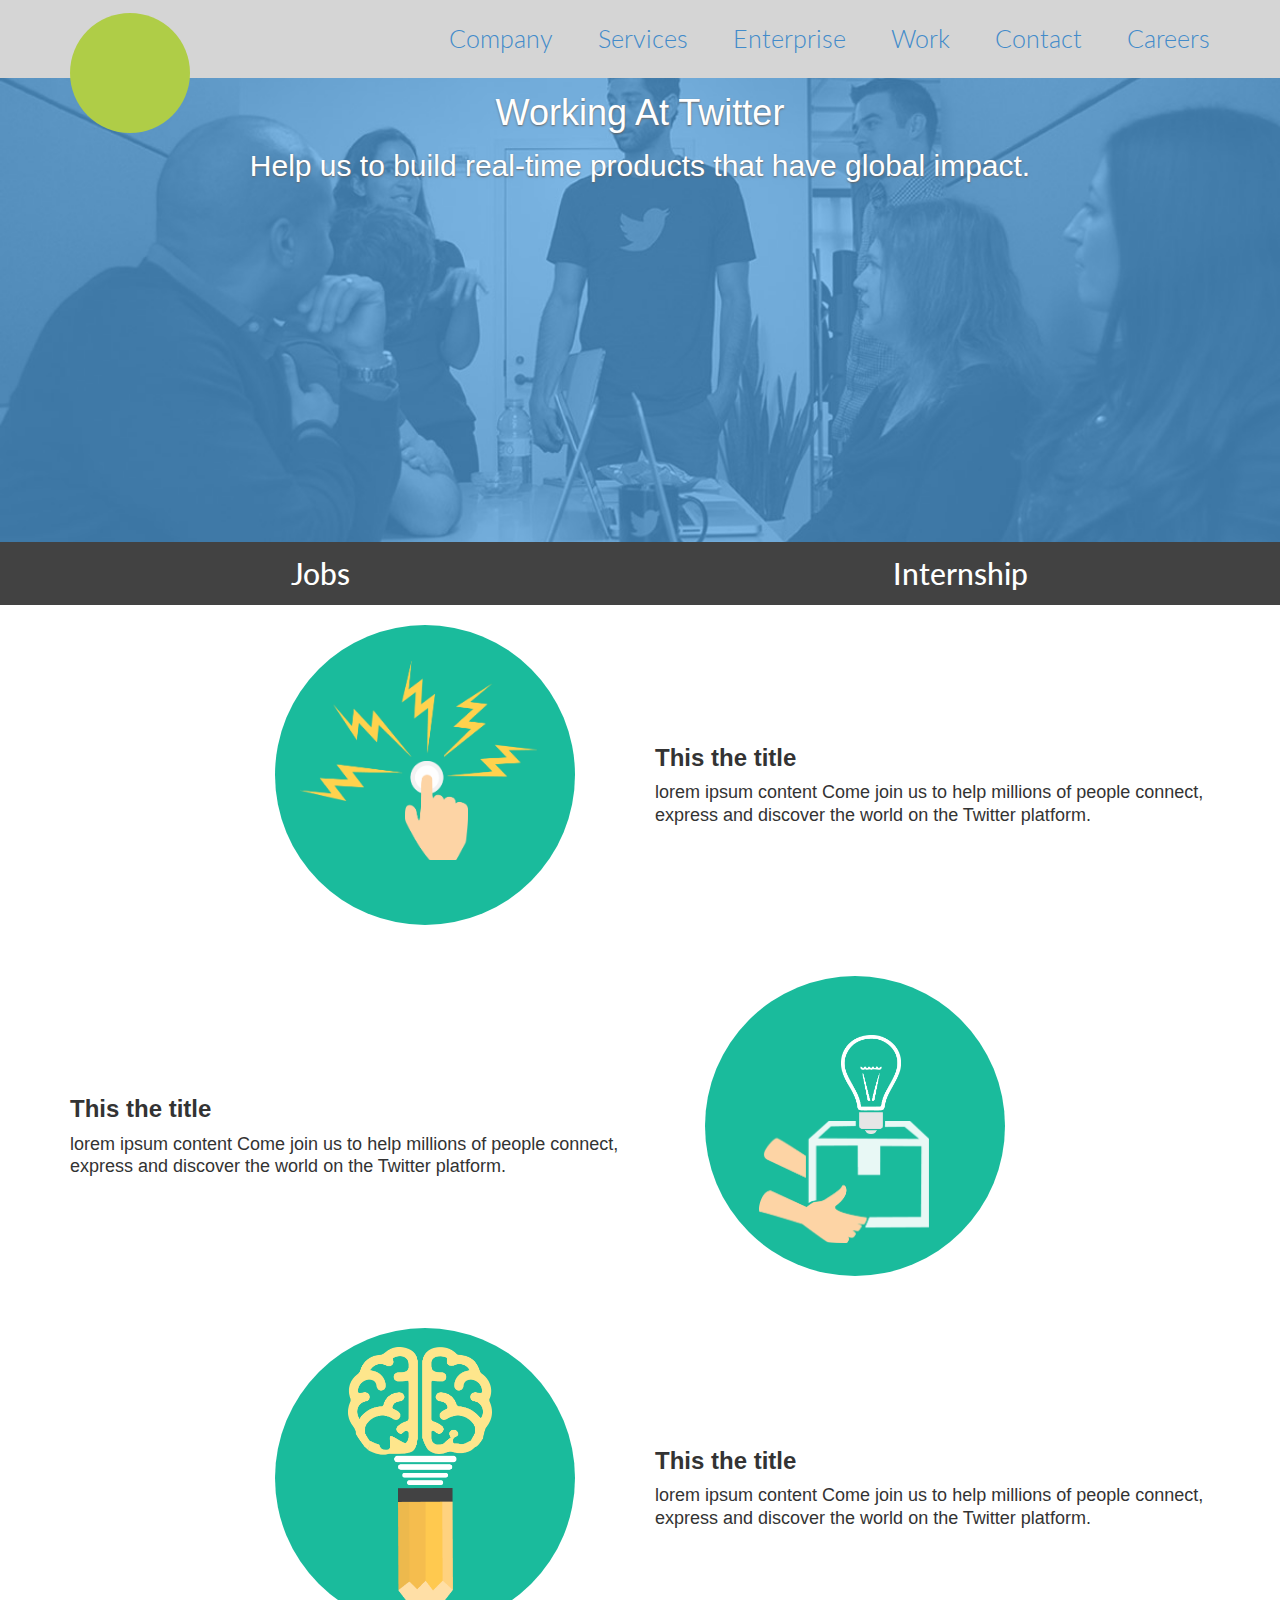
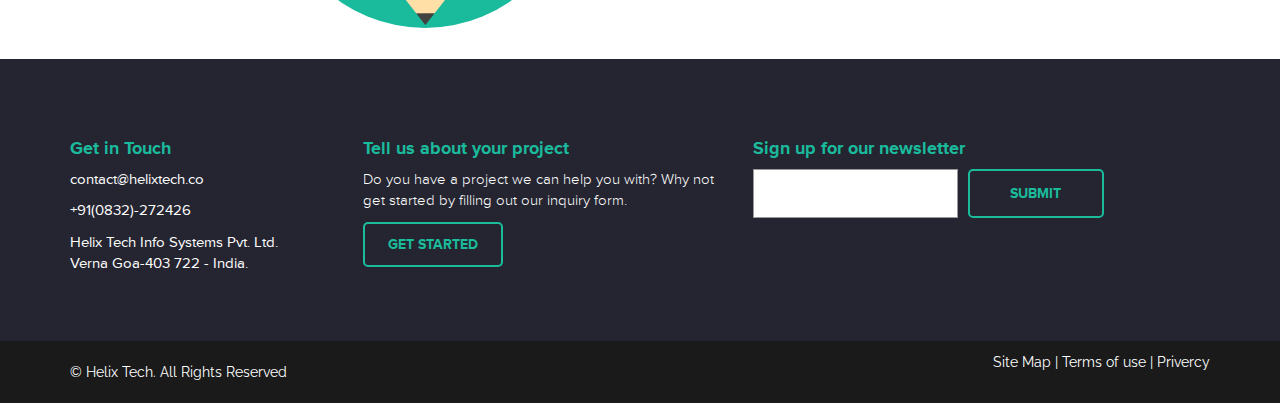
==== careers.html @ 5cbb7191 "first commit" ====
<!DOCTYPE html>
<html lang="en">
  <head>
    <meta charset="utf-8">
    <meta http-equiv="X-UA-Compatible" content="IE=edge">
    <meta name="viewport" content="width=device-width, initial-scale=1">
    <title>Careers | Home</title>
    <meta http-equiv="content-type" content="text/html;charset=utf-8" />
    <META HTTP-EQUIV="Content-language" CONTENT="tr">
    <!-- Bootstrap -->
    <link href="assets/bootstrap/css/bootstrap.min.css" rel="stylesheet">
    <link rel="stylesheet" type="text/css" href="assets/css/main.css">

    <link rel="stylesheet" type="text/css" href="assets/packages/font-awesome/assets/css/font-awesome-ie7.min.css">
    <link rel="stylesheet" type="text/css" href="assets/packages/font-awesome/assets/css/admin/editor_styles.css">
    <link rel="stylesheet" type="text/css" href="assets/packages/mm-navbar/jquery.mmenu.all.css"/>
    <script type="text/javascript" src="assets/packages/font-awesome/assets/js/font-awesome.js"></script>
    <link rel="stylesheet" type="text/css" href="http://fonts.googleapis.com/css?family=Lato:300,400,700,400italic">

    <!-- fonts -->
    <link rel="stylesheet" type="text/css" href="assets/fonts/proxima-nova/proxima-nova.css">
    <script type="text/javascript" src="assets/fonts/proxima-nova/proxima-nova.js"></script>
    <link href="http://fonts.googleapis.com/css?family=Raleway:100,200,300,400,500,600,700,800,900" rel="stylesheet" type="text/css">

    <!-- <link rel="stylesheet" type="text/css" href="assets/fonts/Raleway-regular/stylesheet.css"> -->

    <!-- HTML5 Shim and Respond.js IE8 support of HTML5 elements and media queries -->
    <!-- WARNING: Respond.js doesn't work if you view the page via file:// -->
    <!--[if lt IE 9]>
      <script src="https://oss.maxcdn.com/libs/html5shiv/3.7.0/html5shiv.js"></script>
      <script src="https://oss.maxcdn.com/libs/respond.js/1.4.2/respond.min.js"></script>
    <![endif]-->

  </head>
  <body id="body">

    <nav id="menu" class="mm-menu">
       <div style="padding-top: 20px;">
          <ul class="List">
            <li class="Selected"><a href="#intro-banner">Biz Kimiz</a></li>
            <li><a href="#services">Ne Sunuyoruz</a></li>
            <li><a href="#contact">Başlayın</a></li>
          </ul>
       </div>
    </nav>

    <div class="page">
      <header class="fixed">
        <div class="container">
          <div class="logo">
            <div class="logo-icon"></div>
            <!-- <img src="assets/img/codfabrik.svg"> -->
          </div>
          <style type="text/css">
            a[href='#menu']{
              overflow: hidden;
              height: 31px;
              width: 31px;
              margin: 12px 0;
              float: left;
            }
          </style>
          <!-- <a href="#menu"><span class="icon-reorder" style="font-size:30px;color:white;"></span></a> -->

          <nav class="nav">
            <div>
              <ul class="list">
                <li class="selected">
                  <a href="#intro-banner">
                    <h3>Company</h3>
                  </a>
                </li>
                <li>
                  <a href="#services">
                    <h3>Services</h3>
                  </a>
                </li>
                <li>
                  <a href="#contact">
                    <h3>Enterprise</h3>
                  </a>
                </li>
                <li>
                  <a href="#contact">
                    <h3>Work</h3>
                  </a>
                </li>
                <li>
                  <a href="#contact">
                    <h3>Contact</h3>
                  </a>
                </li>
                <li>
                  <a href="#contact">
                    <h3>Careers</h3>
                  </a>
                </li>
              </ul>
            </div>
          </nav>
        </div>
      </header>
      <style type="text/css">


      </style>
      <section id="hero">
        <div class="container">
          <h1 class="page-title">Working At Twitter</h1>
          <h2 class="subtitle">Help us to build real-time products that have global impact.</h2>

        </div>
        <div class="careers-jobs-nav">
          <div class="row">
            <div class="col-md-6">
              <a href="#"><h2>Jobs</h2></a>
            </div>
            <div class="col-md-6">
              <a href="#"><h2>Internship</h2></a>
            </div>
          </div>
        </div>
      </section>

      <section id="core">
        <div class="container">
          <div class="row">
            <div class="col-md-6 ">
              <div class="element-box pull-right">
                <div class="lightening-anime">
                  <div class="light-rod-1 light-rod"></div>
                  <div class="light-rod-2 light-rod"></div>
                  <div class="light-rod-3 light-rod"></div>
                  <div class="light-rod-4 light-rod"></div>
                  <div class="light-rod-5 light-rod"></div>
                  <div class="hand"></div>
                </div>
              </div>
            </div>
            <div class="col-md-6 element-content">
              <h3>This the title</h3>
              <p>
                lorem ipsum content Come join us to help millions of people connect, express and discover the world on the Twitter platform.
              </p>
            </div>
          </div>

          <div class="row">
            <div class="col-md-6 element-content">
              <h3>This the title</h3>
              <p>
                lorem ipsum content Come join us to help millions of people connect, express and discover the world on the Twitter platform.
              </p>
            </div>
            <div class="col-md-6 ">
              <div class="element-box pull-left">
                <div class="box-bulb">
                  <div class="bulb-rays"></div>
                  <div class="bulb"></div>
                  <div class="hand-box"></div>
                </div> 
              </div>
            </div>
          </div>

          <div class="row">
            <div class="col-md-6 ">
              <div class="element-box pull-right">
                <div class="pencil-brain">
                  <div class="brain"></div>
                  <div class="pencil"></div>
                </div>
              </div>
            </div>
            <div class="col-md-6 element-content">
              <h3>This the title</h3>
              <p>
                lorem ipsum content Come join us to help millions of people connect, express and discover the world on the Twitter platform.
              </p>
            </div>
          </div>
        </div>
      </section>
      <style type="text/css" media="screen">
        footer{

        }
        footer h5{
          color: #1ABB9C;
          font-family: "proxima-nova",sans-serif;
          font-style: normal;
          font-weight: 700;
          font-size: 18px;
        }
        footer p{
          color: #fff;
          font-family: "proxima-nova",sans-serif;
          font-size: 15px;
        }
        form#newsletter input[name="newsletter"]{
          background-color: #fff;
          border: solid #999 1px;
          height: 3.5em;
          -webkit-border-radius: 0px;
          -moz-border-radius: 0px;
          border-radius: 0px;
          width: 205px;
        }
        form#newsletter input[name="newsletter"]:focus,form#newsletter input[name="newsletter"]:active{
          background: #fafafa;
          border-color: #999999;
          outline: none;
          -webkit-box-shadow: 0 0 5px #999999;
          -moz-box-shadow: 0 0 5px #999999;
          box-shadow: 0 0 5px #999999;
        }
        form#newsletter input[name="submit"]{
          background-color: rgba(237,110,100,0);
          border: solid #1abc9c 2px;
          -webkit-border-radius: 5px;
          -moz-border-radius: 5px;
          border-radius: 5px;
          box-shadow: none;
          height: 3.5em;
          width: 136px;
          color: #1abc9c;
          -webkit-appearance: none;
          -webkit-transition: all 0.2s linear;
          -moz-transition: all 0.2s linear;
          -ms-transition: all 0.2s linear;
          -o-transition: all 0.2s linear;
          transition: all 0.2s linear;
          font-weight: bold;
        }
        #getstarted, #search-submit {
          background-color: rgba(237,110,100,0);
          border: solid #1abc9c 2px;
          -webkit-border-radius: 5px;
          -moz-border-radius: 5px;
          border-radius: 5px;
          box-shadow: none;
          color: #1abc9c;
          -webkit-appearance: none;
          -webkit-transition: all 0.2s linear;
          -moz-transition: all 0.2s linear;
          -ms-transition: all 0.2s linear;
          -o-transition: all 0.2s linear;
          transition: all 0.2s linear;
        }
        #getstarted,#search-submit {
          width: 10em;
        }
        #search-submit{
          margin-left: 10px;
        }
        .prefix.button {
          padding-left: 0;
          padding-right: 0;
          padding-top: 0;
          padding-bottom: 0;
          text-align: center;
          line-height: 2.125rem;
          border: none;
          overflow: hidden;
          display: block;
          padding: 10px;
          text-transform: uppercase;
        }
        .float-right{
          float: right;
        }
        .float-left{
          float: left;
        }
        .lower-footer .float-right p{
          text-align: right;
        }
        .lower-footer{
          background-color: rgb(26, 26, 26);
        }
        div.lower-footer p,div.lower-footer h5{
          padding: 10px 0;
          font-size: 14px;
          line-height: 1.6;
          text-rendering: optimizeLegibility;
          font-weight: normal;
          font-family: 'raleway';
          color: white;
        }
        .transition-properties{
          -webkit-transition: all 0.2s linear;
          -moz-transition: all 0.2s linear;
          -ms-transition: all 0.2s linear;
          -o-transition: all 0.2s linear;
          transition: all 0.2s linear;
        }
        div.lower-footer p a{
          color: white;
          text-decoration: none;
          -webkit-transition: all 0.2s linear;
          -moz-transition: all 0.2s linear;
          -ms-transition: all 0.2s linear;
          -o-transition: all 0.2s linear;
          transition: all 0.2s linear;
        }
        div.lower-footer p a:hover{
          color: #1ABB9C;
        }
        .proxlight {
          font-family: "proxima-nova",sans-serif;
          font-style: normal;
          font-weight: 100;
        }
        footer div.upper-footer{
          background-color: #252531;
          padding: 5em 0 4em 0;
        }
        .prox {
          font-family: "proxima-nova",sans-serif;
          font-style: normal;
          font-weight: 700 !important;
        }
        #getstarted:hover{
          text-decoration: none;
          color: white;
          border-color:white;
        }
      </style>
      <footer>
        <div class="upper-footer">
          <div class="container">
            <div class="row">
              <div class="col-md-3">
                <h5>Get in Touch</h5>
                <p>contact@helixtech.co</p>
                <p>+91(0832)-272426</p>
                <p>Helix Tech Info Systems Pvt. Ltd.<br>Verna Goa-403 722 - India.</p>
              </div>
              <div class="col-md-4">
                <h5 >Tell us about your project</h5>
                <p class="proxlight">Do you have a project we can help you with? Why not get started by filling out our inquiry form.</p>
                <a id="getstarted" class="prefix button prox" href="#">Get Started</a>
              </div>
              <div class="col-md-4">
                <h5>Sign up for our newsletter</h5>
                <form id="newsletter">
                  <input class="float-left"type="text" name="newsletter" value="" placeholder="">
                  <input id="search-submit" class="prefix button prox float-left" type="button" name="submit" value="Submit">
                </form>
              </div>
            </div>
          </div>
        </div>
        <div class="lower-footer">
          <div class="container">
            <div class="row">
              <div class="col-md-6 float-left">
                <h5>&copy; Helix Tech. All Rights Reserved</h5>
              </div>
              <div class="col-md-6 float-right text-right">
                <p>
                  <a href="#">Site Map</a> | <a href="#">Terms of use</a> | <a href="#">Privercy</a>
                </p>
              </div>
            </div>
          </div>
        </div>
      </footer>
    </div>
    <!-- jQuery (necessary for Bootstrap's JavaScript plugins) -->
    <!-- // <script src="https://ajax.googleapis.com/ajax/libs/jquery/1.11.0/jquery.min.js"></script> -->
    <script src="assets/js/jquery-1.11.0.min.js" type="text/javascript"></script>
    <!-- Include all compiled plugins (below), or include individual files as needed -->
    <script src="assets/bootstrap/js/bootstrap.min.js"></script>
    <script type="text/javascript" src="assets/js/main.js"></script>
  </body>
</html>
---- assets/css/main.css ----
.element-content {
  margin: 120px 0;
}
.element-content h3 {
  font-weight: bold;
}
.element-content p {
  font-size: 18px;
  line-height: 1.25;
}
.element-box {
  background-color: #1ABB9C;
  border-radius: 100%;
  overflow: hidden;
  float: left;
  width: 300px;
  height: 300px;
  position: relative;
  margin: 20px 50px;
}
.lightening-anime {
  position: relative;
  overflow: visible;
  float: left;
  top: 126px;
  left: 125px;
}
.light-rod {
  position: absolute;
  background-image: url(../img/shock-sprite.png);
  background-repeat: no-repeat;
  background-size: 300px;
}
.element-box:hover .light-rod-1 {
  animation: animationFramesLeftLeft 0.15s linear 0s alternate infinite both;
  -webkit-animation: animationFramesLeftLeft 0.15s linear 0s alternate infinite both;
}
.light-rod-1 {
  background-position: 0 100%;
  width: 108px;
  height: 50px;
  margin-left: -100px;
}
.light-rod-2 {
  width: 80px;
  height: 56px;
  background-position: -33px -50px;
  margin-top: -47px;
  margin-left: -67px;
}
.element-box:hover .light-rod-2 {
  animation: animationFramesTopLeft 0.15s linear 0s alternate infinite both;
  -webkit-animation: animationFramesTopLeft 0.15s linear 0s alternate infinite both;
}
.light-rod-3 {
  width: 40px;
  height: 93px;
  background-position: -118px 0px;
  margin-top: -90px;
}
.element-box:hover .light-rod-3 {
  animation: animationFramesTopTop 0.15s linear 0s alternate infinite both;
  -webkit-animation: animationFramesTopTop 0.15s linear 0s alternate infinite both;
}
.light-rod-4 {
  width: 50px;
  height: 76px;
  background-position: -189px -21px;
  margin-top: -68px;
  margin-left: 44px;
}
.element-box:hover .light-rod-4 {
  animation: animationFramesTopRight 0.15s linear 0s alternate infinite both;
  -webkit-animation: animationFramesTopRight 0.15s linear 0s alternate infinite both;
}
.light-rod-5 {
  width: 98px;
  height: 42px;
  background-position: -209px -103px;
  margin-left: 46px;
  margin-top: -10px;
}
.element-box:hover .light-rod-5 {
  animation: animationFramesRightRight 0.15s linear 0s alternate infinite both;
  -webkit-animation: animationFramesRightRight 0.15s linear 0s alternate infinite both;
}
.hand {
  background: url(../img/hand.png) center no-repeat;
  background-size: contain;
  width: 80px;
  height: 99px;
  position: absolute;
  left: -4px;
  top: 10px;
}
@keyframes animationFramesTopLeft {
  from {
    top: 0px;
    left: 0px;
  }
  to {
    top: -30px;
    left: -30px;
  }
}
@-webkit-keyframes animationFramesTopLeft {
  from {
    top: 0px;
    left: 0px;
  }
  to {
    top: -30px;
    left: -30px;
  }
}
/***************************************************************************************************/
@keyframes animationFramesTopRight {
  from {
    top: 0px;
    left: 0px;
  }
  to {
    top: -30px;
    left: 30px;
  }
}
@-webkit-keyframes animationFramesTopRight {
  from {
    top: 0px;
    left: 0px;
  }
  to {
    top: -30px;
    left: 30px;
  }
}
/***************************************************************************************************/
@keyframes animationFramesBottomLeft {
  from {
    top: 0px;
    left: 0px;
  }
  to {
    top: 30px;
    left: 30px;
  }
}
@-webkit-keyframes animationFramesBottomLeft {
  from {
    top: 0px;
    left: 0px;
  }
  to {
    top: 30px;
    left: 30px;
  }
}
/***************************************************************************************************/
@keyframes animationFramesBottomRight {
  from {
    top: 0px;
    left: 0px;
  }
  to {
    top: -30px;
    left: 30px;
  }
}
@-webkit-keyframes animationFramesBottomRight {
  from {
    top: 0px;
    left: 0px;
  }
  to {
    top: -30px;
    left: 30px;
  }
}
/***************************************************************************************************/
@keyframes animationFramesTopTop {
  from {
    top: 0px;
    left: 0px;
  }
  to {
    top: -30px;
    left: 0px;
  }
}
@-webkit-keyframes animationFramesTopTop {
  from {
    top: 0px;
    left: 0px;
  }
  to {
    top: -30px;
    left: 0px;
  }
}
/***************************************************************************************************/
@keyframes animationFramesLeftLeft {
  from {
    top: 0px;
    left: 0px;
  }
  to {
    top: 0px;
    left: -30px;
  }
}
@-webkit-keyframes animationFramesLeftLeft {
  from {
    top: 0px;
    left: 0px;
  }
  to {
    top: 0px;
    left: -30px;
  }
}
/***************************************************************************************************/
@keyframes animationFramesRightRight {
  from {
    top: 0px;
    left: 0px;
  }
  to {
    top: 0px;
    left: 30px;
  }
}
@-webkit-keyframes animationFramesRightRight {
  from {
    top: 0px;
    left: 0px;
  }
  to {
    top: 0px;
    left: 30px;
  }
}
.box-bulb {
  width: 100%;
  border-radius: 100%;
  height: 100%;
}
.hand-box {
  width: 178px;
  overflow: visible;
  height: 122px;
  background: url(../img/box-hand.png) top left no-repeat;
  background-size: contain;
  position: absolute;
  left: -15px;
  right: 0;
  margin: auto;
  top: 111px;
  bottom: 0;
}
.bulb {
  height: 100px;
  width: 60px;
  background: url(../img/offBulb.png) top left no-repeat;
  background-size: contain;
  position: absolute;
  left: 32px;
  right: 0;
  margin: auto;
  top: -83px;
  bottom: 0;
  overflow: visible;
}
.box-bulb:hover .bulb {
  background: url(../img/onBulb.png) top left no-repeat;
  background-size: contain;
}
.bulb-rays {
  visibility: hidden;
  background: url(../img/bulbRays.png) top left no-repeat;
  height: 100px;
  width: 142px;
  background-size: contain;
  position: absolute;
  left: 39px;
  right: 0;
  margin: auto;
  top: 23px;
}
.box-bulb:hover .bulb-rays {
  visibility: visible;
}
.pencil-brain {
  width: 100%;
  border-radius: 100%;
  height: 100%;
}
.pencil {
  position: absolute;
  top: 157px;
  left: 0px;
  right: 0px;
  bottom: 0px;
  margin: auto;
  height: 137px;
  width: 55px;
  background: url(../img/pencil.png) left top no-repeat;
  background-size: contain;
  transition: all 0.3s ease-in-out;
  -webkit-transition: all 0.3s ease-in-out;
}
.pencil-brain:hover .pencil {
  animation: pencilAnimation 0.6s ease-in-out 0 infinite;
  -webkit-animation: pencilAnimation 0.6s ease-in-out 0 infinite;
}
.brain {
  position: absolute;
  top: 0px;
  left: 0px;
  right: 0px;
  bottom: 124px;
  margin: auto;
  height: 138px;
  width: 154px;
  background: url(../img/brain.png) left top no-repeat;
  background-size: contain;
}
@keyframes pencilAnimation {
  to {
    left: -3px;
  }
  from {
    left: 3px;
  }
}
@-webkit-keyframes pencilAnimation {
  0% {
    left: -6px;
  }
  50% {
    left: 6px;
  }
  100% {
    left: -6px;
  }
}
.lightning-box {
  background-color: #1ABB9C;
  border-radius: 100%;
}
header {
  background-color: #d5d5d5;
}
header.relative {
  position: relative;
}
header.fixed {
  position: fixed;
  left: 0;
  right: 0;
  top: 0;
  z-index: 900000000;
}
.logo-icon {
  width: 120px;
  height: 120px;
  border-radius: 100%;
  background-color: #afcd47;
  position: absolute;
  top: 13px;
}
nav ul.list {
  margin: 0;
  padding: 0;
  list-style: none;
  float: right;
}
nav ul.list li {
  float: left;
  margin-right: 45px;
}
nav ul.list li a {
  text-decoration: none;
}
nav ul.list li a h3 {
  margin: 25px auto;
  font-size: 25px;
  font-family: lato;
  font-weight: 300;
}
nav ul.list li a h3:hover {
  color: red;
}
nav ul.list li:last-child {
  margin-right: 0;
}
section#hero {
  background: url(../img/home.jpg) center no-repeat;
  background-size: cover  ;
  margin-top: 75px;
  height: 530px;
  width: 100%;
  position: relative;
  z-index: -1;
}
h1.page-title,
h2.subtitle {
  color: #ffffff;
  line-height: 1;
  max-width: 100%;
  margin-bottom: 0;
  text-shadow: 0 1px 2px #666666;
  text-align: center;
}
.careers-jobs-nav {
  background-color: #424242;
  position: absolute;
  bottom: 0;
  left: 0;
  right: 0;
}
.careers-jobs-nav .row {
  margin-left: 0;
  margin-right: 0;
}
.careers-jobs-nav h2 {
  text-align: center;
  color: white;
  font-family: lato;
  margin: 15px auto;
}

/* This beautiful CSS-File has been crafted with LESS (lesscss.org) and compiled by simpLESS (wearekiss.com/simpless) */
---- assets/packages/font-awesome/assets/css/admin/editor_styles.css ----
@import url('../font-awesome.min.css');
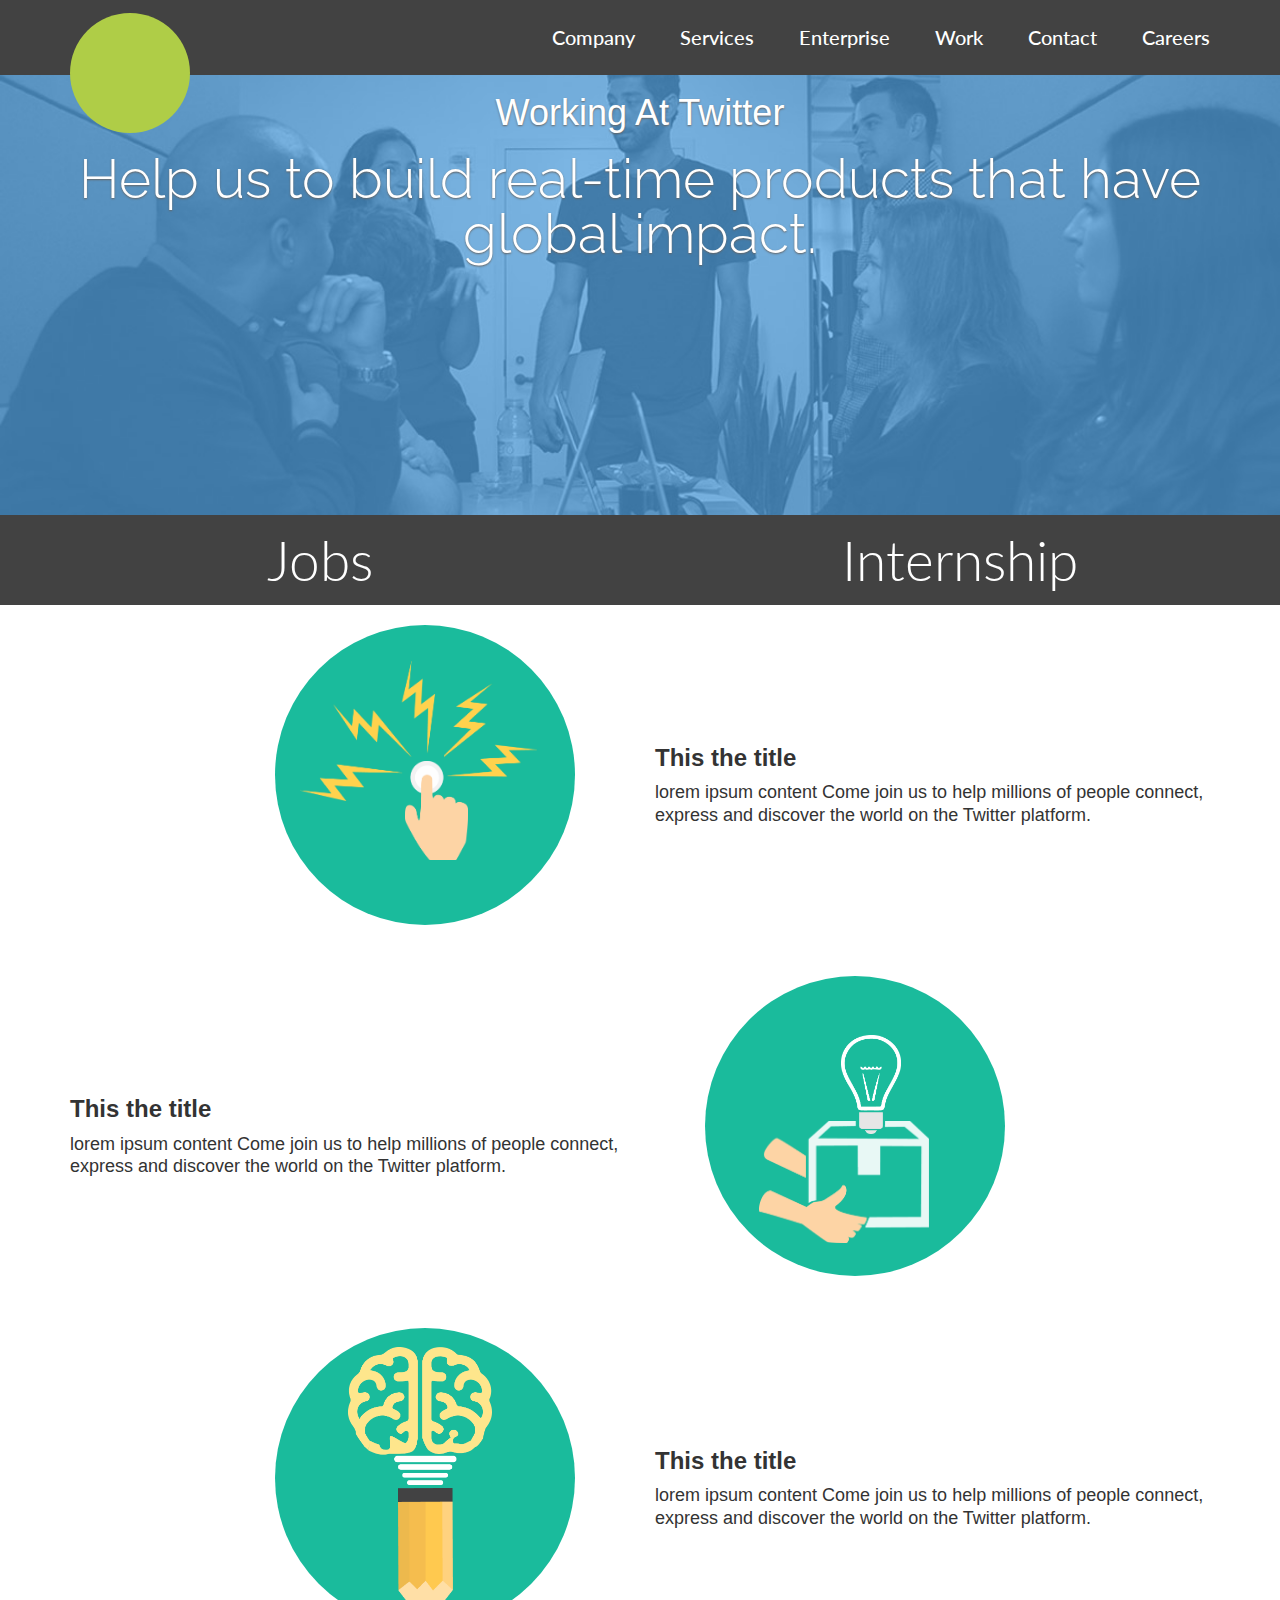
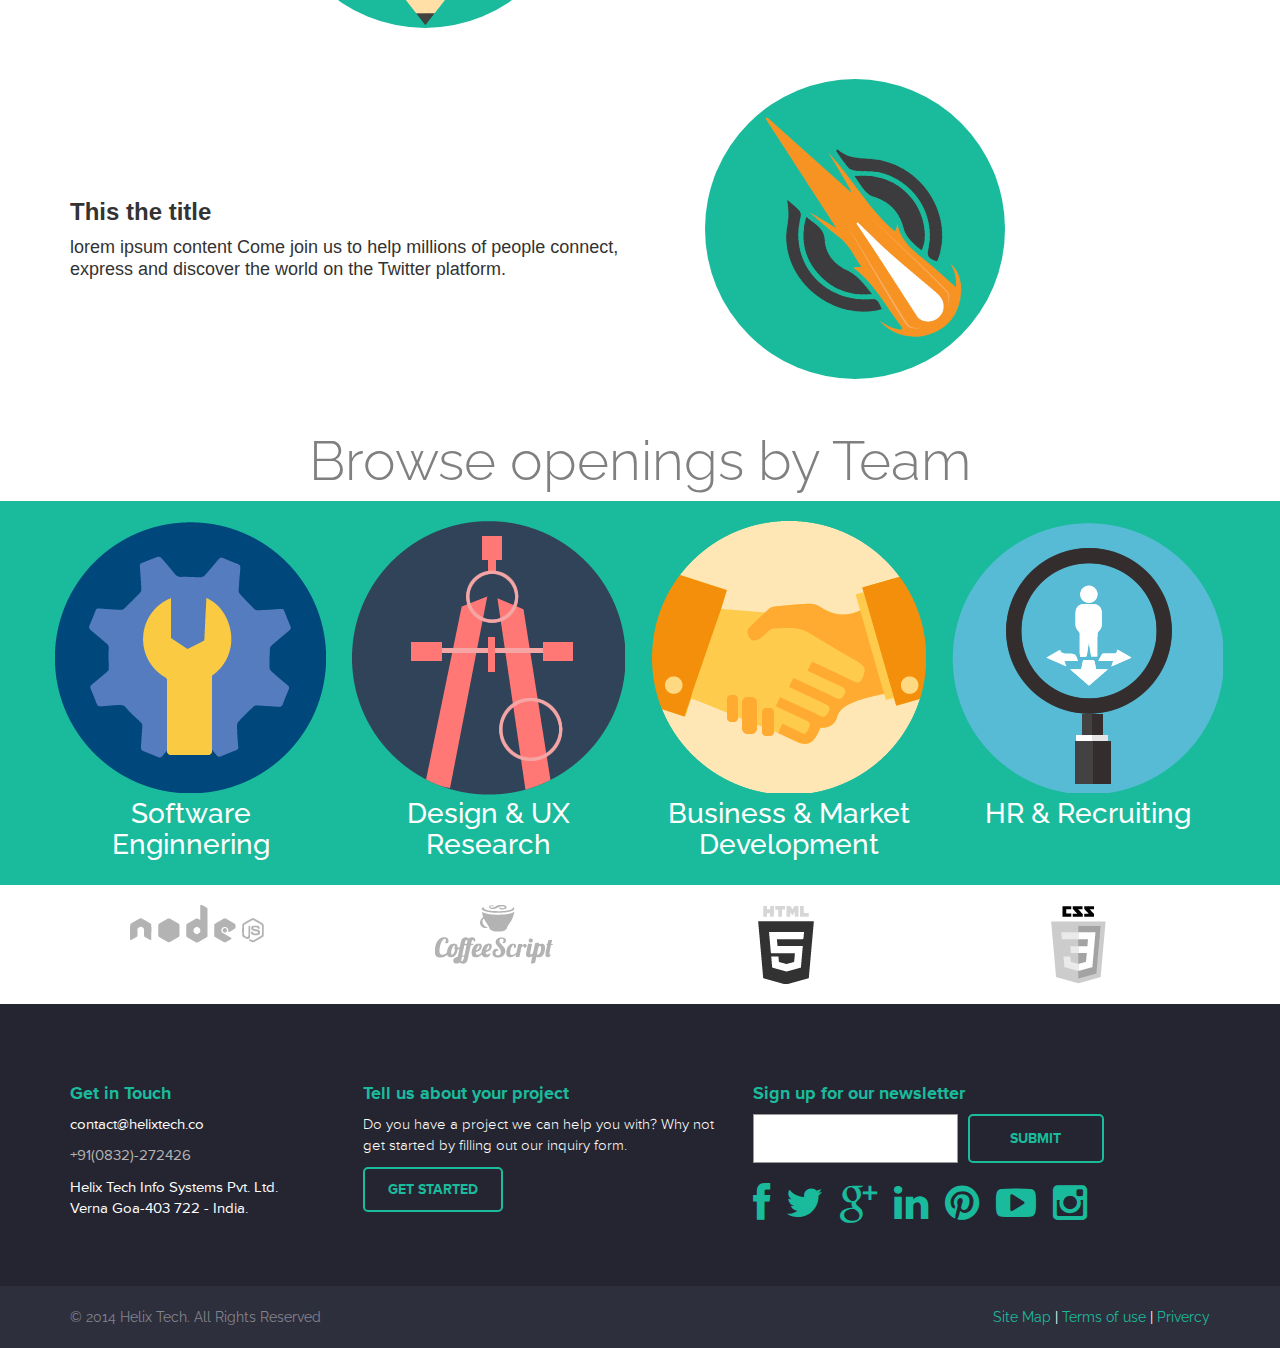
==== commit 8d927ead: "4 animations completed" ====
--- a/careers.html
+++ b/careers.html
@@ -179,12 +179,105 @@
               </p>
             </div>
           </div>
+
+          <div class="row">
+            <div class="col-md-6 element-content">
+              <h3>This the title</h3>
+              <p>
+                lorem ipsum content Come join us to help millions of people connect, express and discover the world on the Twitter platform.
+              </p>
+            </div>
+            <div class="col-md-6 ">
+              <div class="element-box pull-left">
+                <div class="icon-box">
+                  <div class="meteo"></div>
+                </div>
+              </div>
+            </div>
+          </div>
         </div>
       </section>
+      <style type="text/css">
+        section h2{
+          color: gray;
+          font-family: "raleway",sans-serif;
+          font-size: 55px;
+          font-weight: 300;
+        }
+        section#openings div.container-smooth{
+          background-color: #1ABB9C;
+          min-height: 100px;
+        }
+        section#openings div.container-smooth .container{
+          padding-top: 20px;
+          padding-bottom: 90px;
+        }
+        section#openings div.careersPage{
+          background-repeat: no-repeat;
+          background-image: url(assets/img/careersPage.png);
+          transition: all 0.2s ease-in-out;
+        }
+        .careersOpenings h3{
+          font-size: 28px;
+          color: white;
+          margin-top: 278px;
+          text-align: center;
+          font-family: "raleway",sans-serif;
+        }
+      </style>
+      <section id="openings">
+      <h2 class="text-center">Browse openings by Team</h2>
+        <div class="container-smooth">
+          <div class="container">
+            <div class="row">
+              <div id="software-engg" class="col-md-3 careersOpenings sw">
+                <h3>Software Enginnering</h3>
+              </div>
+              <div id="design" class="col-md-3 careersOpenings design">
+                <h3>Design &amp; UX Research</h3>
+              </div>
+              <div id="marketing" class="col-md-3 careersOpenings marketing">
+                <h3>Business &amp; Market Development</h3>
+              </div>
+              <div id="HR" class="col-md-3 careersOpenings hr">
+                <h3>HR &amp; Recruiting</h3>
+              </div>
+            </div>
+          </div>
+        </div>
+      </section>
+      <style type="text/css">
+        #techs .techs{
+          margin: auto;
+          cursor: pointer;
+        }
+        #techs .tech-wrapper{
+          padding: 20px 0;
+        }
+      </style>
+      <section id="techs">
+        <!-- <h2 class="text-center">Technologies</h2> -->
+        <div class="container">
+          <div class="row tech-wrapper">
+            <div class="col-md-3">
+              <div class="techs node_bw"></div>
+            </div>
+            <div class="col-md-3">
+              <div class="techs coffee_bw"></div>
+            </div>
+            <div class="col-md-3">
+              <div class="techs html5_bw"></div>
+            </div>
+            <div class="col-md-3">
+              <div class="techs css3_bw"></div>
+            </div>
+          </div>
+        </div>
+      </section>
+
+
       <style type="text/css" media="screen">
-        footer{
-
-        }
+
         footer h5{
           color: #1ABB9C;
           font-family: "proxima-nova",sans-serif;
@@ -274,9 +367,10 @@
         }
         .lower-footer .float-right p{
           text-align: right;
+          margin: 10px 0;
         }
         .lower-footer{
-          background-color: rgb(26, 26, 26);
+          background-color: #2e2f3c;
         }
         div.lower-footer p,div.lower-footer h5{
           padding: 10px 0;
@@ -288,14 +382,14 @@
           color: white;
         }
         .transition-properties{
-          -webkit-transition: all 0.2s linear;
-          -moz-transition: all 0.2s linear;
-          -ms-transition: all 0.2s linear;
-          -o-transition: all 0.2s linear;
-          transition: all 0.2s linear;
+          -webkit-transition: all 1s ease-in-out;
+          -moz-transition: all 1s ease-in-out;
+          -ms-transition: all 0.4s ease-in-out;
+          -o-transition: all 0.4s ease-in-out;
+          transition: all 0.4s ease-in-out;
         }
         div.lower-footer p a{
-          color: white;
+          color: #1ABB9C;
           text-decoration: none;
           -webkit-transition: all 0.2s linear;
           -moz-transition: all 0.2s linear;
@@ -304,7 +398,7 @@
           transition: all 0.2s linear;
         }
         div.lower-footer p a:hover{
-          color: #1ABB9C;
+          color: white;
         }
         .proxlight {
           font-family: "proxima-nova",sans-serif;
@@ -320,7 +414,7 @@
           font-style: normal;
           font-weight: 700 !important;
         }
-        #getstarted:hover{
+        #getstarted:hover,form#newsletter input[name="submit"]:hover{
           text-decoration: none;
           color: white;
           border-color:white;
@@ -333,7 +427,7 @@
               <div class="col-md-3">
                 <h5>Get in Touch</h5>
                 <p>contact@helixtech.co</p>
-                <p>+91(0832)-272426</p>
+                <p style="color:#B4B4B4;">+91(0832)-272426</p>
                 <p>Helix Tech Info Systems Pvt. Ltd.<br>Verna Goa-403 722 - India.</p>
               </div>
               <div class="col-md-4">
@@ -347,15 +441,67 @@
                   <input class="float-left"type="text" name="newsletter" value="" placeholder="">
                   <input id="search-submit" class="prefix button prox float-left" type="button" name="submit" value="Submit">
                 </form>
-              </div>
-            </div>
-          </div>
-        </div>
+                <style type="text/css">
+                  .social-div{
+                    /*overflow: hidden;*/
+                    color: white;
+                    width: 100%;
+                    margin-top: 20px;
+                  }
+                  div.social-div span{
+                    font-size: 40px;
+                    margin-right: 13px;
+                    color: #1ABB9C;
+                    position: relative;
+                    -webkit-transition: all 0.2s ease-in-out;
+                    -moz-transition: all 0.2s ease-in-out;
+                    -ms-transition: all 0.2s ease-in-out;
+                    -o-transition: all 0.2s ease-in-out;
+                    transition: all 0.2s ease-in-out;
+                    bottom: 0;
+                  }
+                  div.social-div span:hover{
+                    color: white;
+                    bottom: 5px;
+                  }
+                  div.social-div a{
+                    text-decoration: none;
+                  }
+                </style>
+                <div class="clearfix"></div>
+                <div class="social-div">
+                  <a href="#">
+                    <span class="icon-facebook transition-properties"></span>
+                  </a>
+                  <a href="#">
+                    <span class="icon-twitter transition-properties"></span>
+                  </a>
+                  <a href="#">
+                    <span class="icon-google-plus transition-properties"></span>
+                  </a>
+                  <a href="#">
+                    <span class="icon-linkedin transition-properties"></span>
+                  </a>
+                  <a href="#">
+                    <span class="icon-pinterest transition-properties"></span>
+                  </a>
+                  <a href="#">
+                    <span class="icon-youtube-play transition-properties"></span>
+                  </a>
+                  <a href="#">
+                    <span class="icon-instagram transition-properties"></span>
+                  </a>
+                </div>
+              </div>
+            </div>
+          </div>
+        </div>
+
         <div class="lower-footer">
           <div class="container">
             <div class="row">
               <div class="col-md-6 float-left">
-                <h5>&copy; Helix Tech. All Rights Reserved</h5>
+                <h5 style="color:#83848e;">&copy; 2014 Helix Tech. All Rights Reserved</h5>
               </div>
               <div class="col-md-6 float-right text-right">
                 <p>
--- a/assets/css/main.css
+++ b/assets/css/main.css
@@ -348,7 +348,7 @@
   border-radius: 100%;
 }
 header {
-  background-color: #d5d5d5;
+  background-color: #424242;
 }
 header.relative {
   position: relative;
@@ -383,9 +383,11 @@
 }
 nav ul.list li a h3 {
   margin: 25px auto;
-  font-size: 25px;
+  font-size: 20px;
   font-family: lato;
-  font-weight: 300;
+  font-weight: 500;
+  line-height: 25px;
+  color: white;
 }
 nav ul.list li a h3:hover {
   color: red;
@@ -428,5 +430,209 @@
   font-family: lato;
   margin: 15px auto;
 }
+.cssBW {
+  width: 89px;
+  height: 92px;
+  background-position: -10px -2413px;
+}
+.html5BW {
+  width: 104px;
+  height: 92px;
+  background-position: -109px -2413px;
+}
+.coffeeBW {
+  width: 139px;
+  height: 92px;
+  background-position: -10px -2515px;
+}
+.csscolor {
+  width: 89px;
+  height: 87px;
+  background-position: -159px -2515px;
+}
+.html5color {
+  width: 88px;
+  height: 87px;
+  background-position: -223px -2413px;
+}
+.nodejsBW {
+  width: 165px;
+  height: 69px;
+  background-position: -10px -2617px;
+}
+.coffeecolor {
+  width: 155px;
+  height: 61px;
+  background-position: -10px -2696px;
+}
+.nodejscolor {
+  width: 165px;
+  height: 61px;
+  background-position: -10px -2767px;
+}
+.careersOpenings {
+  background: url("careersOpenings.png") top left no-repeat;
+  margin-right: 26px;
+}
+.careersOpenings:last-child {
+  margin-right: 0;
+}
+.design:hover {
+  width: 273px;
+  height: 274px;
+  background-position: -10px -10px;
+}
+.design {
+  width: 273px;
+  height: 274px;
+  background-position: -10px -294px;
+}
+.hr {
+  width: 271px;
+  height: 272px;
+  background-position: -10px -578px;
+}
+.marketing {
+  width: 275px;
+  height: 272px;
+  background-position: -10px -860px;
+}
+.sw {
+  width: 271px;
+  height: 272px;
+  background-position: -10px -1142px;
+}
+.hr:hover {
+  width: 271px;
+  height: 271px;
+  background-position: -10px -1424px;
+}
+.marketing:hover {
+  width: 275px;
+  height: 271px;
+  background-position: -10px -1705px;
+}
+.sw:hover {
+  width: 271px;
+  height: 271px;
+  background-position: -10px -1985px;
+}
+.techs {
+  background: url("techs.png") top left no-repeat;
+}
+.css3_bw {
+  width: 55px;
+  height: 79px;
+  background-position: -10px -10px;
+}
+.css3_bw:hover {
+  width: 55px;
+  height: 79px;
+  background-position: -75px -10px;
+}
+.html5_bw {
+  width: 56px;
+  height: 79px;
+  background-position: -10px -99px;
+}
+.html5_bw:hover {
+  width: 56px;
+  height: 79px;
+  background-position: -76px -99px;
+}
+.coffee_bw:hover {
+  width: 118px;
+  height: 60px;
+  background-position: -10px -188px;
+}
+.coffee_bw {
+  width: 118px;
+  height: 60px;
+  background-position: -10px -258px;
+}
+.node_bw:hover {
+  width: 142px;
+  height: 39px;
+  background-position: -11px -329px;
+}
+.node_bw {
+  width: 142px;
+  height: 39px;
+  background-position: -10px -377px;
+}
+.meteo {
+  width: 250px;
+  height: 250px;
+  margin: auto;
+  margin-top: 50px;
+  background: url(../img/meteo.png) no-repeat;
+  background-size: 2500px 200px;
+  background-position: -2265px 0px;
+  -webkit-transform: rotate(7deg);
+  cursor: pointer;
+}
+.element-box .meteo:hover {
+  animation-duration: 250ms;
+  animation-timing-function: step-start;
+  animation-name: logoanimate;
+  -webkit-animation-duration: 500ms;
+  -webkit-animation-timing-function: step-start;
+  -webkit-animation-name: logoanimate;
+}
+@-webkit-keyframes logoanimate {
+  0% {
+    background-position: 87px 0px;
+    -webkit-transform: rotate(0deg);
+  }
+  12% {
+    background-position: -206px 0px;
+    -webkit-transform: rotate(0deg);
+  }
+  24% {
+    background-position: -500px 0px;
+    -webkit-transform: rotate(0deg);
+  }
+  36% {
+    background-position: -800px 0px;
+    -webkit-transform: rotate(0deg);
+  }
+  48% {
+    background-position: -1088px 0px;
+    -webkit-transform: rotate(0deg);
+  }
+  60% {
+    background-position: -1386px 0px;
+    -webkit-transform: rotate(0deg);
+  }
+  72% {
+    background-position: -1675px 0px;
+    -webkit-transform: rotate(0deg);
+  }
+  84% {
+    background-position: -1969px 0px;
+    -webkit-transform: rotate(0deg);
+  }
+  100% {
+    background-position: -2265px 0px;
+    -webkit-transform: rotate(7deg);
+  }
+}
+@-moz-keyframes logoanimate {
+  0% {
+    background-position: 0px 0;
+  }
+  25% {
+    background-position: 85px 0;
+  }
+  50% {
+    background-position: 170px 0;
+  }
+  75% {
+    background-position: 255px 0;
+  }
+  100% {
+    background-position: 340px 0;
+  }
+}
 
 /* This beautiful CSS-File has been crafted with LESS (lesscss.org) and compiled by simpLESS (wearekiss.com/simpless) */
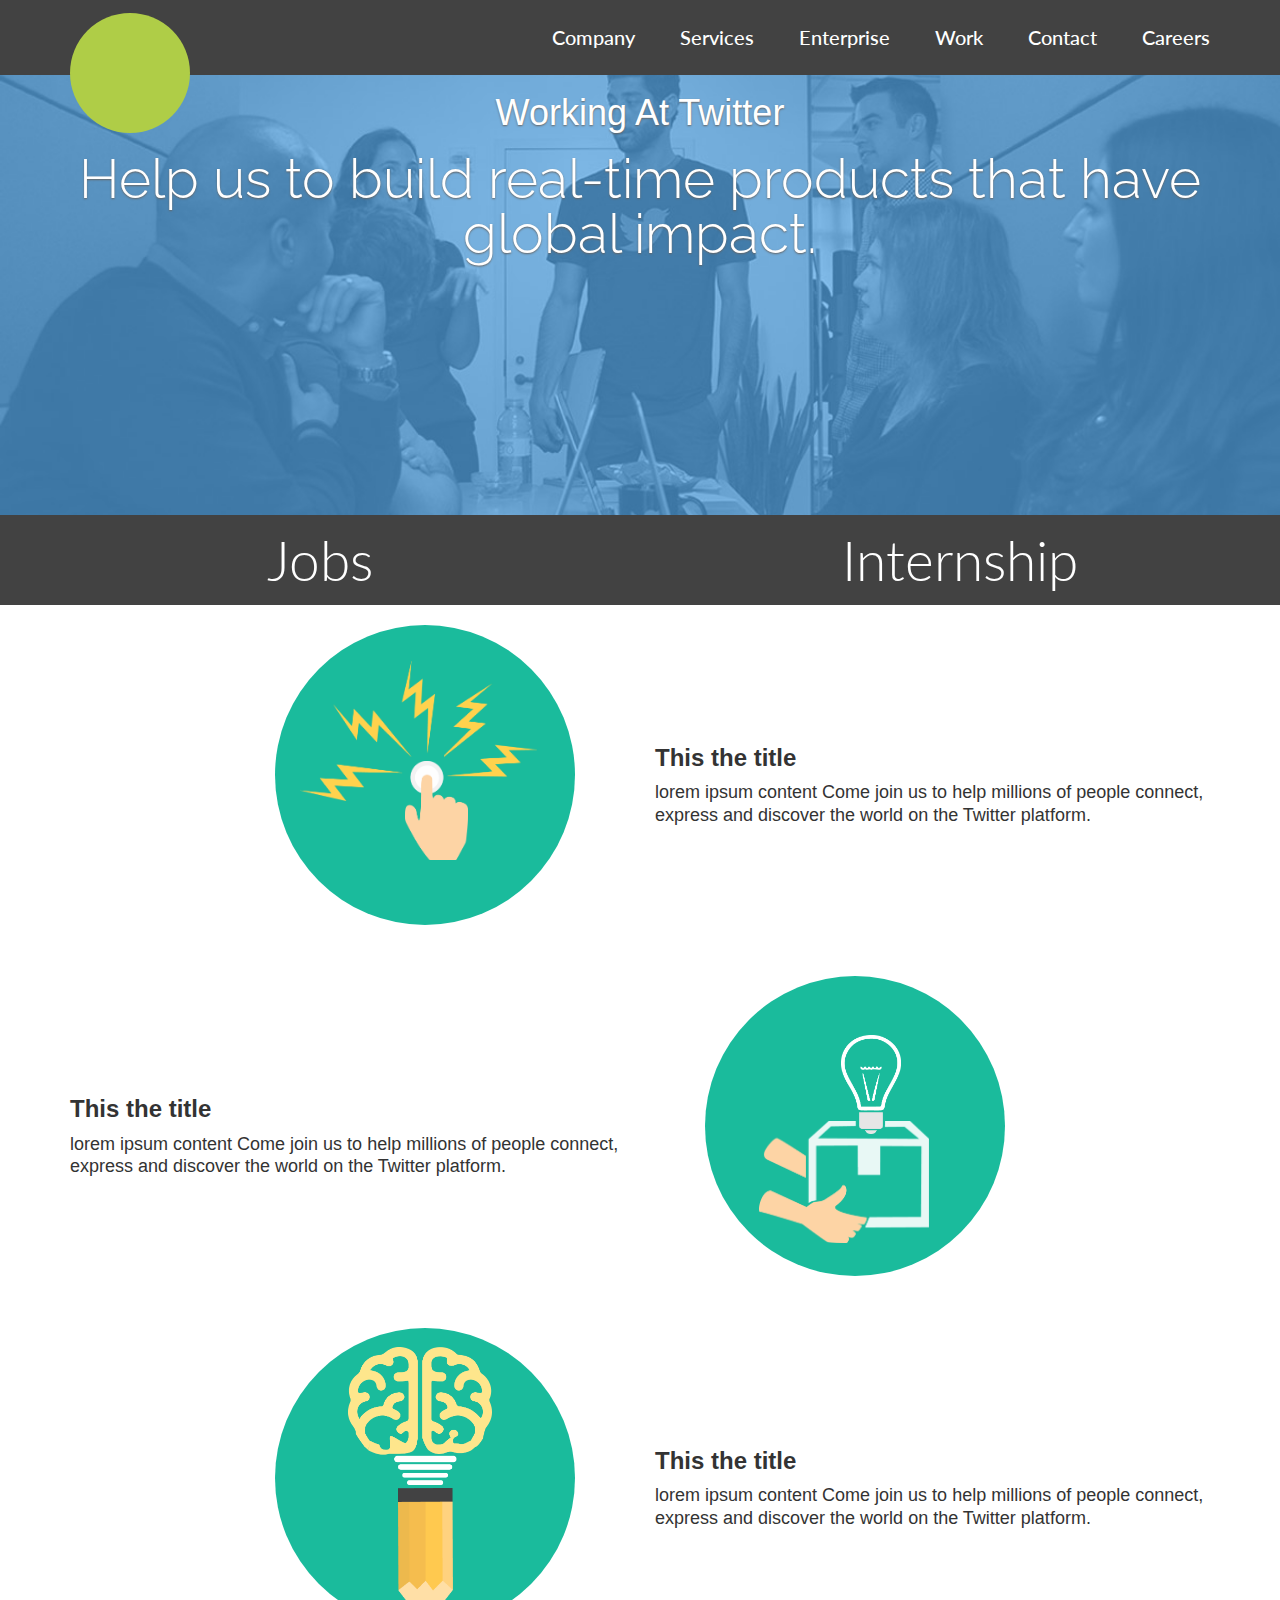
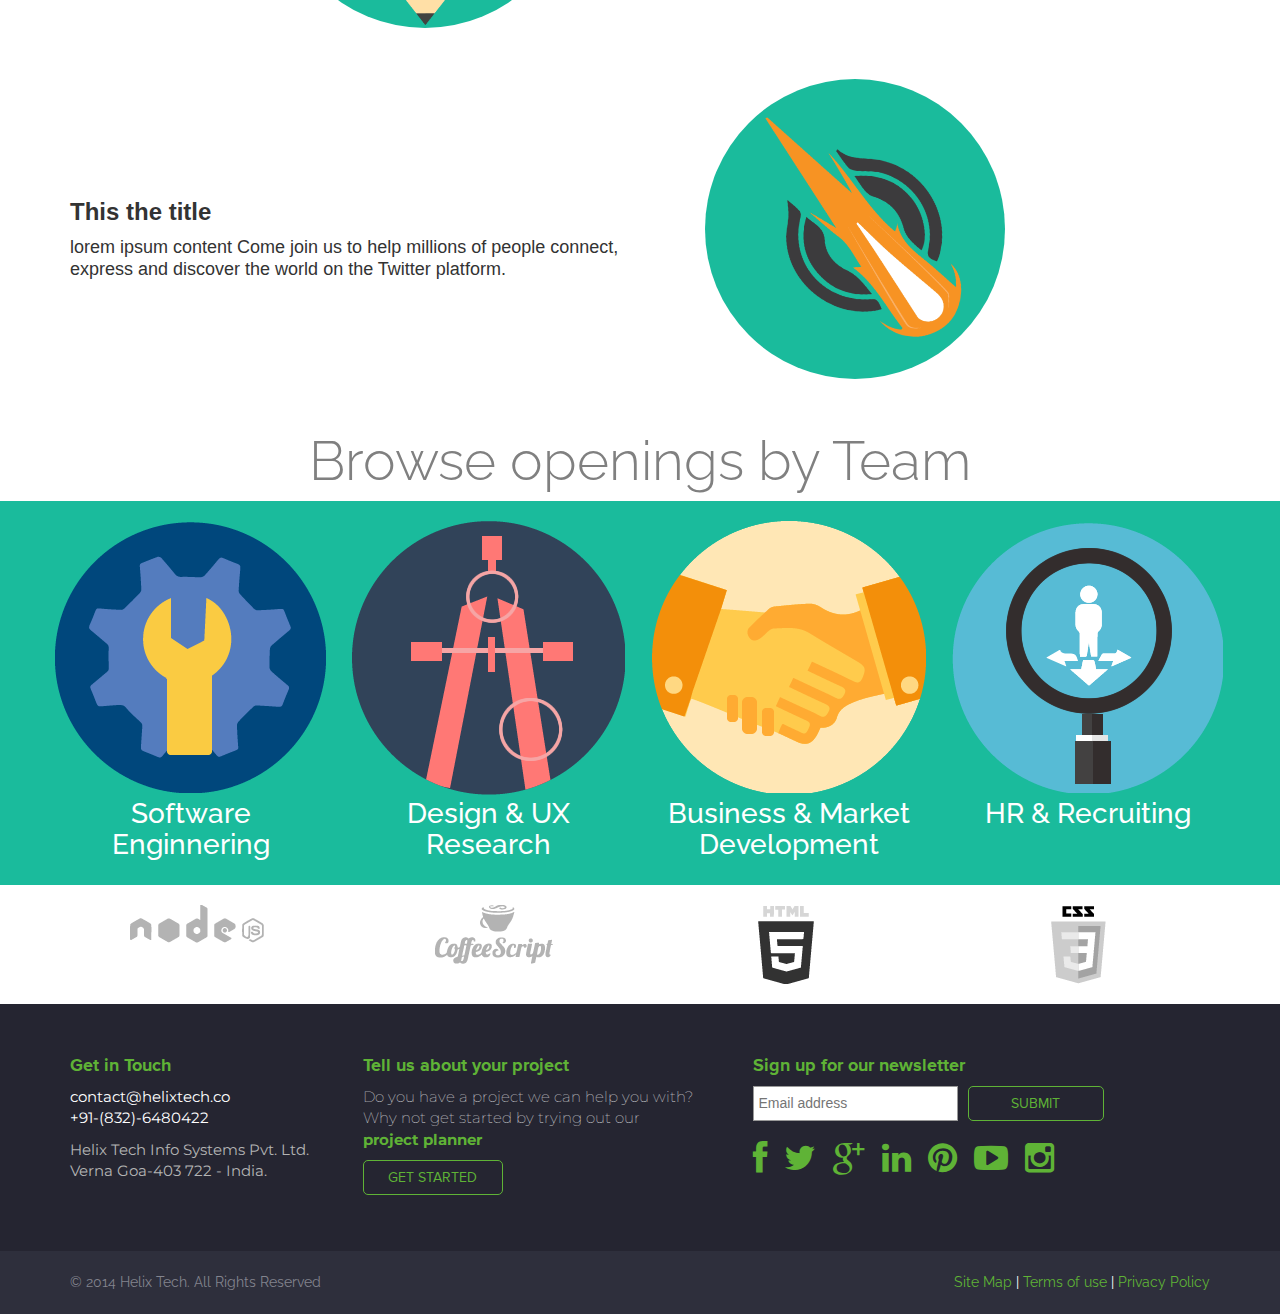
==== commit 9b8fc888: "copied code from windows to ubuntu" ====
--- a/careers.html
+++ b/careers.html
@@ -1,523 +1,528 @@
-<!DOCTYPE html>
-<html lang="en">
-  <head>
-    <meta charset="utf-8">
-    <meta http-equiv="X-UA-Compatible" content="IE=edge">
-    <meta name="viewport" content="width=device-width, initial-scale=1">
-    <title>Careers | Home</title>
-    <meta http-equiv="content-type" content="text/html;charset=utf-8" />
-    <META HTTP-EQUIV="Content-language" CONTENT="tr">
-    <!-- Bootstrap -->
-    <link href="assets/bootstrap/css/bootstrap.min.css" rel="stylesheet">
-    <link rel="stylesheet" type="text/css" href="assets/css/main.css">
-
-    <link rel="stylesheet" type="text/css" href="assets/packages/font-awesome/assets/css/font-awesome-ie7.min.css">
-    <link rel="stylesheet" type="text/css" href="assets/packages/font-awesome/assets/css/admin/editor_styles.css">
-    <link rel="stylesheet" type="text/css" href="assets/packages/mm-navbar/jquery.mmenu.all.css"/>
-    <script type="text/javascript" src="assets/packages/font-awesome/assets/js/font-awesome.js"></script>
-    <link rel="stylesheet" type="text/css" href="http://fonts.googleapis.com/css?family=Lato:300,400,700,400italic">
-
-    <!-- fonts -->
-    <link rel="stylesheet" type="text/css" href="assets/fonts/proxima-nova/proxima-nova.css">
-    <script type="text/javascript" src="assets/fonts/proxima-nova/proxima-nova.js"></script>
-    <link href="http://fonts.googleapis.com/css?family=Raleway:100,200,300,400,500,600,700,800,900" rel="stylesheet" type="text/css">
-
-    <!-- <link rel="stylesheet" type="text/css" href="assets/fonts/Raleway-regular/stylesheet.css"> -->
-
-    <!-- HTML5 Shim and Respond.js IE8 support of HTML5 elements and media queries -->
-    <!-- WARNING: Respond.js doesn't work if you view the page via file:// -->
-    <!--[if lt IE 9]>
-      <script src="https://oss.maxcdn.com/libs/html5shiv/3.7.0/html5shiv.js"></script>
-      <script src="https://oss.maxcdn.com/libs/respond.js/1.4.2/respond.min.js"></script>
-    <![endif]-->
-
-  </head>
-  <body id="body">
-
-    <nav id="menu" class="mm-menu">
-       <div style="padding-top: 20px;">
-          <ul class="List">
-            <li class="Selected"><a href="#intro-banner">Biz Kimiz</a></li>
-            <li><a href="#services">Ne Sunuyoruz</a></li>
-            <li><a href="#contact">Başlayın</a></li>
-          </ul>
-       </div>
-    </nav>
-
-    <div class="page">
-      <header class="fixed">
-        <div class="container">
-          <div class="logo">
-            <div class="logo-icon"></div>
-            <!-- <img src="assets/img/codfabrik.svg"> -->
-          </div>
-          <style type="text/css">
-            a[href='#menu']{
-              overflow: hidden;
-              height: 31px;
-              width: 31px;
-              margin: 12px 0;
-              float: left;
-            }
-          </style>
-          <!-- <a href="#menu"><span class="icon-reorder" style="font-size:30px;color:white;"></span></a> -->
-
-          <nav class="nav">
-            <div>
-              <ul class="list">
-                <li class="selected">
-                  <a href="#intro-banner">
-                    <h3>Company</h3>
-                  </a>
-                </li>
-                <li>
-                  <a href="#services">
-                    <h3>Services</h3>
-                  </a>
-                </li>
-                <li>
-                  <a href="#contact">
-                    <h3>Enterprise</h3>
-                  </a>
-                </li>
-                <li>
-                  <a href="#contact">
-                    <h3>Work</h3>
-                  </a>
-                </li>
-                <li>
-                  <a href="#contact">
-                    <h3>Contact</h3>
-                  </a>
-                </li>
-                <li>
-                  <a href="#contact">
-                    <h3>Careers</h3>
-                  </a>
-                </li>
-              </ul>
-            </div>
-          </nav>
-        </div>
-      </header>
-      <style type="text/css">
-
-
-      </style>
-      <section id="hero">
-        <div class="container">
-          <h1 class="page-title">Working At Twitter</h1>
-          <h2 class="subtitle">Help us to build real-time products that have global impact.</h2>
-
-        </div>
-        <div class="careers-jobs-nav">
-          <div class="row">
-            <div class="col-md-6">
-              <a href="#"><h2>Jobs</h2></a>
-            </div>
-            <div class="col-md-6">
-              <a href="#"><h2>Internship</h2></a>
-            </div>
-          </div>
-        </div>
-      </section>
-
-      <section id="core">
-        <div class="container">
-          <div class="row">
-            <div class="col-md-6 ">
-              <div class="element-box pull-right">
-                <div class="lightening-anime">
-                  <div class="light-rod-1 light-rod"></div>
-                  <div class="light-rod-2 light-rod"></div>
-                  <div class="light-rod-3 light-rod"></div>
-                  <div class="light-rod-4 light-rod"></div>
-                  <div class="light-rod-5 light-rod"></div>
-                  <div class="hand"></div>
-                </div>
-              </div>
-            </div>
-            <div class="col-md-6 element-content">
-              <h3>This the title</h3>
-              <p>
-                lorem ipsum content Come join us to help millions of people connect, express and discover the world on the Twitter platform.
-              </p>
-            </div>
-          </div>
-
-          <div class="row">
-            <div class="col-md-6 element-content">
-              <h3>This the title</h3>
-              <p>
-                lorem ipsum content Come join us to help millions of people connect, express and discover the world on the Twitter platform.
-              </p>
-            </div>
-            <div class="col-md-6 ">
-              <div class="element-box pull-left">
-                <div class="box-bulb">
-                  <div class="bulb-rays"></div>
-                  <div class="bulb"></div>
-                  <div class="hand-box"></div>
-                </div> 
-              </div>
-            </div>
-          </div>
-
-          <div class="row">
-            <div class="col-md-6 ">
-              <div class="element-box pull-right">
-                <div class="pencil-brain">
-                  <div class="brain"></div>
-                  <div class="pencil"></div>
-                </div>
-              </div>
-            </div>
-            <div class="col-md-6 element-content">
-              <h3>This the title</h3>
-              <p>
-                lorem ipsum content Come join us to help millions of people connect, express and discover the world on the Twitter platform.
-              </p>
-            </div>
-          </div>
-
-          <div class="row">
-            <div class="col-md-6 element-content">
-              <h3>This the title</h3>
-              <p>
-                lorem ipsum content Come join us to help millions of people connect, express and discover the world on the Twitter platform.
-              </p>
-            </div>
-            <div class="col-md-6 ">
-              <div class="element-box pull-left">
-                <div class="icon-box">
-                  <div class="meteo"></div>
-                </div>
-              </div>
-            </div>
-          </div>
-        </div>
-      </section>
-      <style type="text/css">
-        section h2{
-          color: gray;
-          font-family: "raleway",sans-serif;
-          font-size: 55px;
-          font-weight: 300;
-        }
-        section#openings div.container-smooth{
-          background-color: #1ABB9C;
-          min-height: 100px;
-        }
-        section#openings div.container-smooth .container{
-          padding-top: 20px;
-          padding-bottom: 90px;
-        }
-        section#openings div.careersPage{
-          background-repeat: no-repeat;
-          background-image: url(assets/img/careersPage.png);
-          transition: all 0.2s ease-in-out;
-        }
-        .careersOpenings h3{
-          font-size: 28px;
-          color: white;
-          margin-top: 278px;
-          text-align: center;
-          font-family: "raleway",sans-serif;
-        }
-      </style>
-      <section id="openings">
-      <h2 class="text-center">Browse openings by Team</h2>
-        <div class="container-smooth">
-          <div class="container">
-            <div class="row">
-              <div id="software-engg" class="col-md-3 careersOpenings sw">
-                <h3>Software Enginnering</h3>
-              </div>
-              <div id="design" class="col-md-3 careersOpenings design">
-                <h3>Design &amp; UX Research</h3>
-              </div>
-              <div id="marketing" class="col-md-3 careersOpenings marketing">
-                <h3>Business &amp; Market Development</h3>
-              </div>
-              <div id="HR" class="col-md-3 careersOpenings hr">
-                <h3>HR &amp; Recruiting</h3>
-              </div>
-            </div>
-          </div>
-        </div>
-      </section>
-      <style type="text/css">
-        #techs .techs{
-          margin: auto;
-          cursor: pointer;
-        }
-        #techs .tech-wrapper{
-          padding: 20px 0;
-        }
-      </style>
-      <section id="techs">
-        <!-- <h2 class="text-center">Technologies</h2> -->
-        <div class="container">
-          <div class="row tech-wrapper">
-            <div class="col-md-3">
-              <div class="techs node_bw"></div>
-            </div>
-            <div class="col-md-3">
-              <div class="techs coffee_bw"></div>
-            </div>
-            <div class="col-md-3">
-              <div class="techs html5_bw"></div>
-            </div>
-            <div class="col-md-3">
-              <div class="techs css3_bw"></div>
-            </div>
-          </div>
-        </div>
-      </section>
-
-
-      <style type="text/css" media="screen">
-
-        footer h5{
-          color: #1ABB9C;
-          font-family: "proxima-nova",sans-serif;
-          font-style: normal;
-          font-weight: 700;
-          font-size: 18px;
-        }
-        footer p{
-          color: #fff;
-          font-family: "proxima-nova",sans-serif;
-          font-size: 15px;
-        }
-        form#newsletter input[name="newsletter"]{
-          background-color: #fff;
-          border: solid #999 1px;
-          height: 3.5em;
-          -webkit-border-radius: 0px;
-          -moz-border-radius: 0px;
-          border-radius: 0px;
-          width: 205px;
-        }
-        form#newsletter input[name="newsletter"]:focus,form#newsletter input[name="newsletter"]:active{
-          background: #fafafa;
-          border-color: #999999;
-          outline: none;
-          -webkit-box-shadow: 0 0 5px #999999;
-          -moz-box-shadow: 0 0 5px #999999;
-          box-shadow: 0 0 5px #999999;
-        }
-        form#newsletter input[name="submit"]{
-          background-color: rgba(237,110,100,0);
-          border: solid #1abc9c 2px;
-          -webkit-border-radius: 5px;
-          -moz-border-radius: 5px;
-          border-radius: 5px;
-          box-shadow: none;
-          height: 3.5em;
-          width: 136px;
-          color: #1abc9c;
-          -webkit-appearance: none;
-          -webkit-transition: all 0.2s linear;
-          -moz-transition: all 0.2s linear;
-          -ms-transition: all 0.2s linear;
-          -o-transition: all 0.2s linear;
-          transition: all 0.2s linear;
-          font-weight: bold;
-        }
-        #getstarted, #search-submit {
-          background-color: rgba(237,110,100,0);
-          border: solid #1abc9c 2px;
-          -webkit-border-radius: 5px;
-          -moz-border-radius: 5px;
-          border-radius: 5px;
-          box-shadow: none;
-          color: #1abc9c;
-          -webkit-appearance: none;
-          -webkit-transition: all 0.2s linear;
-          -moz-transition: all 0.2s linear;
-          -ms-transition: all 0.2s linear;
-          -o-transition: all 0.2s linear;
-          transition: all 0.2s linear;
-        }
-        #getstarted,#search-submit {
-          width: 10em;
-        }
-        #search-submit{
-          margin-left: 10px;
-        }
-        .prefix.button {
-          padding-left: 0;
-          padding-right: 0;
-          padding-top: 0;
-          padding-bottom: 0;
-          text-align: center;
-          line-height: 2.125rem;
-          border: none;
-          overflow: hidden;
-          display: block;
-          padding: 10px;
-          text-transform: uppercase;
-        }
-        .float-right{
-          float: right;
-        }
-        .float-left{
-          float: left;
-        }
-        .lower-footer .float-right p{
-          text-align: right;
-          margin: 10px 0;
-        }
-        .lower-footer{
-          background-color: #2e2f3c;
-        }
-        div.lower-footer p,div.lower-footer h5{
-          padding: 10px 0;
-          font-size: 14px;
-          line-height: 1.6;
-          text-rendering: optimizeLegibility;
-          font-weight: normal;
-          font-family: 'raleway';
-          color: white;
-        }
-        .transition-properties{
-          -webkit-transition: all 1s ease-in-out;
-          -moz-transition: all 1s ease-in-out;
-          -ms-transition: all 0.4s ease-in-out;
-          -o-transition: all 0.4s ease-in-out;
-          transition: all 0.4s ease-in-out;
-        }
-        div.lower-footer p a{
-          color: #1ABB9C;
-          text-decoration: none;
-          -webkit-transition: all 0.2s linear;
-          -moz-transition: all 0.2s linear;
-          -ms-transition: all 0.2s linear;
-          -o-transition: all 0.2s linear;
-          transition: all 0.2s linear;
-        }
-        div.lower-footer p a:hover{
-          color: white;
-        }
-        .proxlight {
-          font-family: "proxima-nova",sans-serif;
-          font-style: normal;
-          font-weight: 100;
-        }
-        footer div.upper-footer{
-          background-color: #252531;
-          padding: 5em 0 4em 0;
-        }
-        .prox {
-          font-family: "proxima-nova",sans-serif;
-          font-style: normal;
-          font-weight: 700 !important;
-        }
-        #getstarted:hover,form#newsletter input[name="submit"]:hover{
-          text-decoration: none;
-          color: white;
-          border-color:white;
-        }
-      </style>
-      <footer>
-        <div class="upper-footer">
-          <div class="container">
-            <div class="row">
-              <div class="col-md-3">
-                <h5>Get in Touch</h5>
-                <p>contact@helixtech.co</p>
-                <p style="color:#B4B4B4;">+91(0832)-272426</p>
-                <p>Helix Tech Info Systems Pvt. Ltd.<br>Verna Goa-403 722 - India.</p>
-              </div>
-              <div class="col-md-4">
-                <h5 >Tell us about your project</h5>
-                <p class="proxlight">Do you have a project we can help you with? Why not get started by filling out our inquiry form.</p>
-                <a id="getstarted" class="prefix button prox" href="#">Get Started</a>
-              </div>
-              <div class="col-md-4">
-                <h5>Sign up for our newsletter</h5>
-                <form id="newsletter">
-                  <input class="float-left"type="text" name="newsletter" value="" placeholder="">
-                  <input id="search-submit" class="prefix button prox float-left" type="button" name="submit" value="Submit">
-                </form>
-                <style type="text/css">
-                  .social-div{
-                    /*overflow: hidden;*/
-                    color: white;
-                    width: 100%;
-                    margin-top: 20px;
-                  }
-                  div.social-div span{
-                    font-size: 40px;
-                    margin-right: 13px;
-                    color: #1ABB9C;
-                    position: relative;
-                    -webkit-transition: all 0.2s ease-in-out;
-                    -moz-transition: all 0.2s ease-in-out;
-                    -ms-transition: all 0.2s ease-in-out;
-                    -o-transition: all 0.2s ease-in-out;
-                    transition: all 0.2s ease-in-out;
-                    bottom: 0;
-                  }
-                  div.social-div span:hover{
-                    color: white;
-                    bottom: 5px;
-                  }
-                  div.social-div a{
-                    text-decoration: none;
-                  }
-                </style>
-                <div class="clearfix"></div>
-                <div class="social-div">
-                  <a href="#">
-                    <span class="icon-facebook transition-properties"></span>
-                  </a>
-                  <a href="#">
-                    <span class="icon-twitter transition-properties"></span>
-                  </a>
-                  <a href="#">
-                    <span class="icon-google-plus transition-properties"></span>
-                  </a>
-                  <a href="#">
-                    <span class="icon-linkedin transition-properties"></span>
-                  </a>
-                  <a href="#">
-                    <span class="icon-pinterest transition-properties"></span>
-                  </a>
-                  <a href="#">
-                    <span class="icon-youtube-play transition-properties"></span>
-                  </a>
-                  <a href="#">
-                    <span class="icon-instagram transition-properties"></span>
-                  </a>
-                </div>
-              </div>
-            </div>
-          </div>
-        </div>
-
-        <div class="lower-footer">
-          <div class="container">
-            <div class="row">
-              <div class="col-md-6 float-left">
-                <h5 style="color:#83848e;">&copy; 2014 Helix Tech. All Rights Reserved</h5>
-              </div>
-              <div class="col-md-6 float-right text-right">
-                <p>
-                  <a href="#">Site Map</a> | <a href="#">Terms of use</a> | <a href="#">Privercy</a>
-                </p>
-              </div>
-            </div>
-          </div>
-        </div>
-      </footer>
-    </div>
-    <!-- jQuery (necessary for Bootstrap's JavaScript plugins) -->
-    <!-- // <script src="https://ajax.googleapis.com/ajax/libs/jquery/1.11.0/jquery.min.js"></script> -->
-    <script src="assets/js/jquery-1.11.0.min.js" type="text/javascript"></script>
-    <!-- Include all compiled plugins (below), or include individual files as needed -->
-    <script src="assets/bootstrap/js/bootstrap.min.js"></script>
-    <script type="text/javascript" src="assets/js/main.js"></script>
-  </body>
+<!DOCTYPE html>
+<html lang="en">
+  <head>
+    <meta charset="utf-8">
+    <meta http-equiv="X-UA-Compatible" content="IE=edge">
+    <meta name="viewport" content="width=device-width, initial-scale=1">
+    <title>Careers | Home</title>
+    <meta http-equiv="content-type" content="text/html;charset=utf-8" />
+    <META HTTP-EQUIV="Content-language" CONTENT="tr">
+    <!-- Bootstrap -->
+    <link href="assets/bootstrap/css/bootstrap.min.css" rel="stylesheet">
+    <link rel="stylesheet" type="text/css" href="assets/css/main.css">
+
+    <link rel="stylesheet" type="text/css" href="assets/packages/font-awesome/assets/css/font-awesome-ie7.min.css">
+    <link rel="stylesheet" type="text/css" href="assets/packages/font-awesome/assets/css/admin/editor_styles.css">
+    <link rel="stylesheet" type="text/css" href="assets/packages/mm-navbar/jquery.mmenu.all.css"/>
+    <script type="text/javascript" src="assets/packages/font-awesome/assets/js/font-awesome.js"></script>
+    <link rel="stylesheet" type="text/css" href="http://fonts.googleapis.com/css?family=Lato:300,400,700,400italic">
+
+    <!-- fonts -->
+    <link href="http://fonts.googleapis.com/css?family=Montserrat:400,700" rel="stylesheet" type="text/css">
+    <link rel="stylesheet" type="text/css" href="assets/fonts/proxima-nova/proxima-nova.css">
+    <script type="text/javascript" src="assets/fonts/proxima-nova/proxima-nova.js"></script>
+    <link href="http://fonts.googleapis.com/css?family=Raleway:100,200,300,400,500,600,700,800,900" rel="stylesheet" type="text/css">
+
+    <!-- <link rel="stylesheet" type="text/css" href="assets/fonts/Raleway-regular/stylesheet.css"> -->
+
+    <!-- HTML5 Shim and Respond.js IE8 support of HTML5 elements and media queries -->
+    <!-- WARNING: Respond.js doesn't work if you view the page via file:// -->
+    <!--[if lt IE 9]>
+      <script src="https://oss.maxcdn.com/libs/html5shiv/3.7.0/html5shiv.js"></script>
+      <script src="https://oss.maxcdn.com/libs/respond.js/1.4.2/respond.min.js"></script>
+    <![endif]-->
+
+  </head>
+  <body id="body">
+
+    <nav id="menu" class="mm-menu">
+       <div style="padding-top: 20px;">
+          <ul class="List">
+            <li class="Selected"><a href="#intro-banner">Biz Kimiz</a></li>
+            <li><a href="#services">Ne Sunuyoruz</a></li>
+            <li><a href="#contact">Başlayın</a></li>
+          </ul>
+       </div>
+    </nav>
+
+    <div class="page">
+      <header class="fixed">
+        <div class="container">
+          <div class="logo">
+            <div class="logo-icon"></div>
+            <!-- <img src="assets/img/codfabrik.svg"> -->
+          </div>
+          <style type="text/css">
+            a[href='#menu']{
+              overflow: hidden;
+              height: 31px;
+              width: 31px;
+              margin: 12px 0;
+              float: left;
+            }
+          </style>
+          <!-- <a href="#menu"><span class="icon-reorder" style="font-size:30px;color:white;"></span></a> -->
+
+          <nav class="nav">
+            <div>
+              <ul class="list">
+                <li class="selected">
+                  <a href="#intro-banner">
+                    <h3>Company</h3>
+                  </a>
+                </li>
+                <li>
+                  <a href="#services">
+                    <h3>Services</h3>
+                  </a>
+                </li>
+                <li>
+                  <a href="#contact">
+                    <h3>Enterprise</h3>
+                  </a>
+                </li>
+                <li>
+                  <a href="#contact">
+                    <h3>Work</h3>
+                  </a>
+                </li>
+                <li>
+                  <a href="#contact">
+                    <h3>Contact</h3>
+                  </a>
+                </li>
+                <li>
+                  <a href="#contact">
+                    <h3>Careers</h3>
+                  </a>
+                </li>
+              </ul>
+            </div>
+          </nav>
+        </div>
+      </header>
+      <style type="text/css">
+
+
+      </style>
+      <section id="hero">
+        <div class="container">
+          <h1 class="page-title">Working At Twitter</h1>
+          <h2 class="subtitle">Help us to build real-time products that have global impact.</h2>
+
+        </div>
+        <div class="careers-jobs-nav">
+          <div class="row">
+            <div class="col-md-6">
+              <a href="#"><h2>Jobs</h2></a>
+            </div>
+            <div class="col-md-6">
+              <a href="#"><h2>Internship</h2></a>
+            </div>
+          </div>
+        </div>
+      </section>
+
+      <section id="core">
+        <div class="container">
+          <div class="row">
+            <div class="col-md-6 ">
+              <div class="element-box pull-right">
+                <div class="lightening-anime">
+                  <div class="light-rod-1 light-rod"></div>
+                  <div class="light-rod-2 light-rod"></div>
+                  <div class="light-rod-3 light-rod"></div>
+                  <div class="light-rod-4 light-rod"></div>
+                  <div class="light-rod-5 light-rod"></div>
+                  <div class="hand"></div>
+                </div>
+              </div>
+            </div>
+            <div class="col-md-6 element-content">
+              <h3>This the title</h3>
+              <p>
+                lorem ipsum content Come join us to help millions of people connect, express and discover the world on the Twitter platform.
+              </p>
+            </div>
+          </div>
+
+          <div class="row">
+            <div class="col-md-6 element-content">
+              <h3>This the title</h3>
+              <p>
+                lorem ipsum content Come join us to help millions of people connect, express and discover the world on the Twitter platform.
+              </p>
+            </div>
+            <div class="col-md-6 ">
+              <div class="element-box pull-left">
+                <div class="box-bulb">
+                  <div class="bulb-rays"></div>
+                  <div class="bulb"></div>
+                  <div class="hand-box"></div>
+                </div> 
+              </div>
+            </div>
+          </div>
+
+          <div class="row">
+            <div class="col-md-6 ">
+              <div class="element-box pull-right">
+                <div class="pencil-brain">
+                  <div class="brain"></div>
+                  <div class="pencil"></div>
+                </div>
+              </div>
+            </div>
+            <div class="col-md-6 element-content">
+              <h3>This the title</h3>
+              <p>
+                lorem ipsum content Come join us to help millions of people connect, express and discover the world on the Twitter platform.
+              </p>
+            </div>
+          </div>
+
+          <div class="row">
+            <div class="col-md-6 element-content">
+              <h3>This the title</h3>
+              <p>
+                lorem ipsum content Come join us to help millions of people connect, express and discover the world on the Twitter platform.
+              </p>
+            </div>
+            <div class="col-md-6 ">
+              <div class="element-box pull-left">
+                <div class="icon-box">
+                  <div class="meteo"></div>
+                </div>
+              </div>
+            </div>
+          </div>
+        </div>
+      </section>
+      <style type="text/css">
+        section h2{
+          color: gray;
+          font-family: "raleway",sans-serif;
+          font-size: 55px;
+          font-weight: 300;
+        }
+        section#openings div.container-smooth{
+          background-color: #1ABB9C;
+          min-height: 100px;
+        }
+        section#openings div.container-smooth .container{
+          padding-top: 20px;
+          padding-bottom: 90px;
+        }
+        section#openings div.careersPage{
+          background-repeat: no-repeat;
+          background-image: url(assets/img/careersPage.png);
+          transition: all 0.2s ease-in-out;
+        }
+        .careersOpenings h3{
+          font-size: 28px;
+          color: white;
+          margin-top: 278px;
+          text-align: center;
+          font-family: "raleway",sans-serif;
+        }
+      </style>
+      <section id="openings">
+      <h2 class="text-center">Browse openings by Team</h2>
+        <div class="container-smooth">
+          <div class="container">
+            <div class="row">
+              <div id="software-engg" class="col-md-3 careersOpenings sw">
+                <h3>Software Enginnering</h3>
+              </div>
+              <div id="design" class="col-md-3 careersOpenings design">
+                <h3>Design &amp; UX Research</h3>
+              </div>
+              <div id="marketing" class="col-md-3 careersOpenings marketing">
+                <h3>Business &amp; Market Development</h3>
+              </div>
+              <div id="HR" class="col-md-3 careersOpenings hr">
+                <h3>HR &amp; Recruiting</h3>
+              </div>
+            </div>
+          </div>
+        </div>
+      </section>
+      <style type="text/css">
+        #techs .techs{
+          margin: auto;
+          cursor: pointer;
+        }
+        #techs .tech-wrapper{
+          padding: 20px 0;
+        }
+      </style>
+      <section id="techs">
+        <!-- <h2 class="text-center">Technologies</h2> -->
+        <div class="container">
+          <div class="row tech-wrapper">
+            <div class="col-md-3">
+              <div class="techs node_bw"></div>
+            </div>
+            <div class="col-md-3">
+              <div class="techs coffee_bw"></div>
+            </div>
+            <div class="col-md-3">
+              <div class="techs html5_bw"></div>
+            </div>
+            <div class="col-md-3">
+              <div class="techs css3_bw"></div>
+            </div>
+          </div>
+        </div>
+      </section>
+
+
+      <style type="text/css" media="screen">
+
+        footer h5{
+          color: #5fb336;
+          font-family: "proxima-nova",sans-serif;
+          font-style: normal;
+          font-weight: 700;
+          font-size: 18px;
+        }
+        footer p{
+          color: #fff;
+          font-family: 'Montserrat',sans-serif;
+          font-size: 15px;
+        }
+        form#newsletter input[name="newsletter"]{
+          background-color: #fff;
+          border: solid #999 1px;
+          height: 2.5em;
+          -webkit-border-radius: 0px;
+          -moz-border-radius: 0px;
+          border-radius: 0px;
+          width: 205px;
+          padding-left: 5px;
+        }
+        form#newsletter input[name="newsletter"]:focus,form#newsletter input[name="newsletter"]:active{
+          background: #fafafa;
+          border-color: #999999;
+          outline: none;
+          -webkit-box-shadow: 0 0 5px #999999;
+          -moz-box-shadow: 0 0 5px #999999;
+          box-shadow: 0 0 5px #999999;
+        }
+        form#newsletter input[name="submit"]{
+          background-color: rgba(237,110,100,0);
+          border: solid #5fb336 1px;
+          -webkit-border-radius: 5px;
+          -moz-border-radius: 5px;
+          border-radius: 5px;
+          box-shadow: none;
+          height: 2.5em;
+          width: 136px;
+          color: #5fb336;
+          -webkit-appearance: none;
+          -webkit-transition: all 0.2s linear;
+          -moz-transition: all 0.2s linear;
+          -ms-transition: all 0.2s linear;
+          -o-transition: all 0.2s linear;
+          transition: all 0.2s linear;
+          font-weight: normal!important;
+        }
+        #getstarted, #search-submit {
+          background-color: rgba(237,110,100,0);
+          border: solid #5fb336 1px;
+          -webkit-border-radius: 5px;
+          -moz-border-radius: 5px;
+          border-radius: 5px;
+          box-shadow: none;
+          color: #5fb336;
+          -webkit-appearance: none;
+          -webkit-transition: all 0.2s linear;
+          -moz-transition: all 0.2s linear;
+          -ms-transition: all 0.2s linear;
+          -o-transition: all 0.2s linear;
+          transition: all 0.2s linear;
+          font-weight: normal!important;
+        }
+        #getstarted,#search-submit {
+          width: 10em;
+        }
+        #search-submit{
+          margin-left: 10px;
+        }
+        .prefix.button {
+          padding-left: 0;
+          padding-right: 0;
+          padding-top: 0;
+          padding-bottom: 0;
+          text-align: center;
+          line-height: 2.125rem;
+          border: none;
+          overflow: hidden;
+          display: block;
+          padding: 6px;
+          text-transform: uppercase;
+        }
+        .float-right{
+          float: right;
+        }
+        .float-left{
+          float: left;
+        }
+        .lower-footer .float-right p{
+          text-align: right;
+          margin: 10px 0;
+        }
+        .lower-footer{
+          background-color: #2e2f3c;
+        }
+        div.lower-footer p,div.lower-footer h5{
+          padding: 10px 0;
+          font-size: 14px;
+          line-height: 1.6;
+          text-rendering: optimizeLegibility;
+          font-weight: normal;
+          font-family: 'raleway';
+          color: white;
+        }
+        .transition-properties{
+          -webkit-transition: all 1s ease-in-out;
+          -moz-transition: all 1s ease-in-out;
+          -ms-transition: all 0.4s ease-in-out;
+          -o-transition: all 0.4s ease-in-out;
+          transition: all 0.4s ease-in-out;
+        }
+        div.lower-footer p a{
+          color: #5fb336;
+          text-decoration: none;
+          -webkit-transition: all 0.2s linear;
+          -moz-transition: all 0.2s linear;
+          -ms-transition: all 0.2s linear;
+          -o-transition: all 0.2s linear;
+          transition: all 0.2s linear;
+        }
+        div.lower-footer p a:hover{
+          color: white;
+        }
+        .proxlight {
+          /*font-family: "proxima-nova",sans-serif;*/
+          font-family: 'Montserrat';
+          font-style: normal;
+          font-weight: 100;
+        }
+        footer div.upper-footer{
+          background-color: #252531;
+          padding: 3em 0 4em 0;
+        }
+        .prox {
+          font-family: "proxima-nova",sans-serif;
+          font-style: normal;
+          font-weight: 700 !important;
+        }
+        #getstarted:hover,form#newsletter input[name="submit"]:hover{
+          text-decoration: none;
+          color: white;
+          border-color:white;
+        }
+
+      </style>
+      <footer>
+        <div class="upper-footer">
+          <div class="container">
+            <div class="row">
+              <div class="col-md-3">
+                <h5 >Get in Touch</h5>
+                <p style="margin-bottom:0px;">contact@helixtech.co</p>
+                <p >+91-(832)-6480422</p>
+                <p style="color:#B4B4B4;">Helix Tech Info Systems Pvt. Ltd.<br>Verna Goa-403 722 - India.</p>
+              </div>
+              <div class="col-md-4">
+                <h5 >Tell us about your project</h5>
+                <p class="proxlight">Do you have a project we can help you with? Why not get started by trying out our <br/><strong style="color: #5fb336;">project planner</strong></p>
+                <a id="getstarted" class="prefix button prox" target="_blank" href="http://httest.in/project-planner/test/test.html">Get Started</a>
+              </div>
+              <div class="col-md-4">
+                <h5>Sign up for our newsletter</h5>
+                <form id="newsletter">
+                  <input class="float-left"type="text" name="newsletter" value="" placeholder="Email address">
+                  <input id="search-submit" class="prefix button prox float-left" type="button" name="submit" value="Submit">
+                </form>
+                <style type="text/css">
+                  .social-div{
+                    /*overflow: hidden;*/
+                    color: white;
+                    width: 100%;
+                    margin-top: 20px;
+                  }
+                  div.social-div span{
+                    font-size: 34px;
+                    margin-right: 13px;
+                    color: #5fb336;
+                    position: relative;
+                    -webkit-transition: all 0.2s ease-in-out;
+                    -moz-transition: all 0.2s ease-in-out;
+                    -ms-transition: all 0.2s ease-in-out;
+                    -o-transition: all 0.2s ease-in-out;
+                    transition: all 0.2s ease-in-out;
+                    bottom: 0;
+                  }
+                  div.social-div span:hover{
+                    color: white;
+                    bottom: 5px;
+                  }
+                  div.social-div a{
+                    text-decoration: none;
+                  }
+                </style>
+                <div class="clearfix"></div>
+                <div class="social-div">
+                  <a href="#">
+                    <span class="icon-facebook transition-properties"></span>
+                  </a>
+                  <a href="#">
+                    <span class="icon-twitter transition-properties"></span>
+                  </a>
+                  <a href="#">
+                    <span class="icon-google-plus transition-properties"></span>
+                  </a>
+                  <a href="#">
+                    <span class="icon-linkedin transition-properties"></span>
+                  </a>
+                  <a href="#">
+                    <span class="icon-pinterest transition-properties"></span>
+                  </a>
+                  <a href="#">
+                    <span class="icon-youtube-play transition-properties"></span>
+                  </a>
+                  <a href="#">
+                    <span class="icon-instagram transition-properties"></span>
+                  </a>
+                </div>
+              </div>
+            </div>
+          </div>
+        </div>
+
+        <div class="lower-footer">
+          <div class="container">
+            <div class="row">
+              <div class="col-md-6 float-left">
+                <h5 style="color:#83848e;">&copy; 2014 Helix Tech. All Rights Reserved</h5>
+              </div>
+              <div class="col-md-6 float-right text-right">
+                <p>
+                  <a href="#">Site Map</a> | <a href="#">Terms of use</a> | <a href="#">Privacy Policy</a>
+                </p>
+              </div>
+            </div>
+          </div>
+        </div>
+      </footer>
+    </div>
+    <!-- jQuery (necessary for Bootstrap's JavaScript plugins) -->
+    <!-- // <script src="https://ajax.googleapis.com/ajax/libs/jquery/1.11.0/jquery.min.js"></script> -->
+    <script src="assets/js/jquery-1.11.0.min.js" type="text/javascript"></script>
+    <!-- Include all compiled plugins (below), or include individual files as needed -->
+    <script src="assets/bootstrap/js/bootstrap.min.js"></script>
+    <script type="text/javascript" src="assets/js/main.js"></script>
+  </body>
 </html>--- a/assets/packages/font-awesome/assets/css/admin/editor_styles.css
+++ b/assets/packages/font-awesome/assets/css/admin/editor_styles.css
@@ -1 +1 @@
-@import url('../font-awesome.min.css');
+@import url('../font-awesome.min.css');
--- a/assets/fonts/proxima-nova/proxima-nova.css
+++ b/assets/fonts/proxima-nova/proxima-nova.css
@@ -1,47 +1,47 @@
-@font-face {
-font-family:"proxima-nova";
-src:url([data-uri]);
-font-style:italic;font-weight:300;
-}
-
-@font-face {
-font-family:"proxima-nova";
-src:url([data-uri]);
-font-style:italic;font-weight:400;
-}
-
-@font-face {
-font-family:"proxima-nova";
-src:url([data-uri]);
-font-style:italic;font-weight:600;
-}
-
-@font-face {
-font-family:"proxima-nova";
-src:url([data-uri]);
-font-style:italic;font-weight:700;
-}
-
-@font-face {
-font-family:"proxima-nova";
-src:url([data-uri]);
-font-style:normal;font-weight:300;
-}
-
-@font-face {
-font-family:"proxima-nova";
-src:url([data-uri]);
-font-style:normal;font-weight:400;
-}
-
-@font-face {
-font-family:"proxima-nova";
-src:url([data-uri]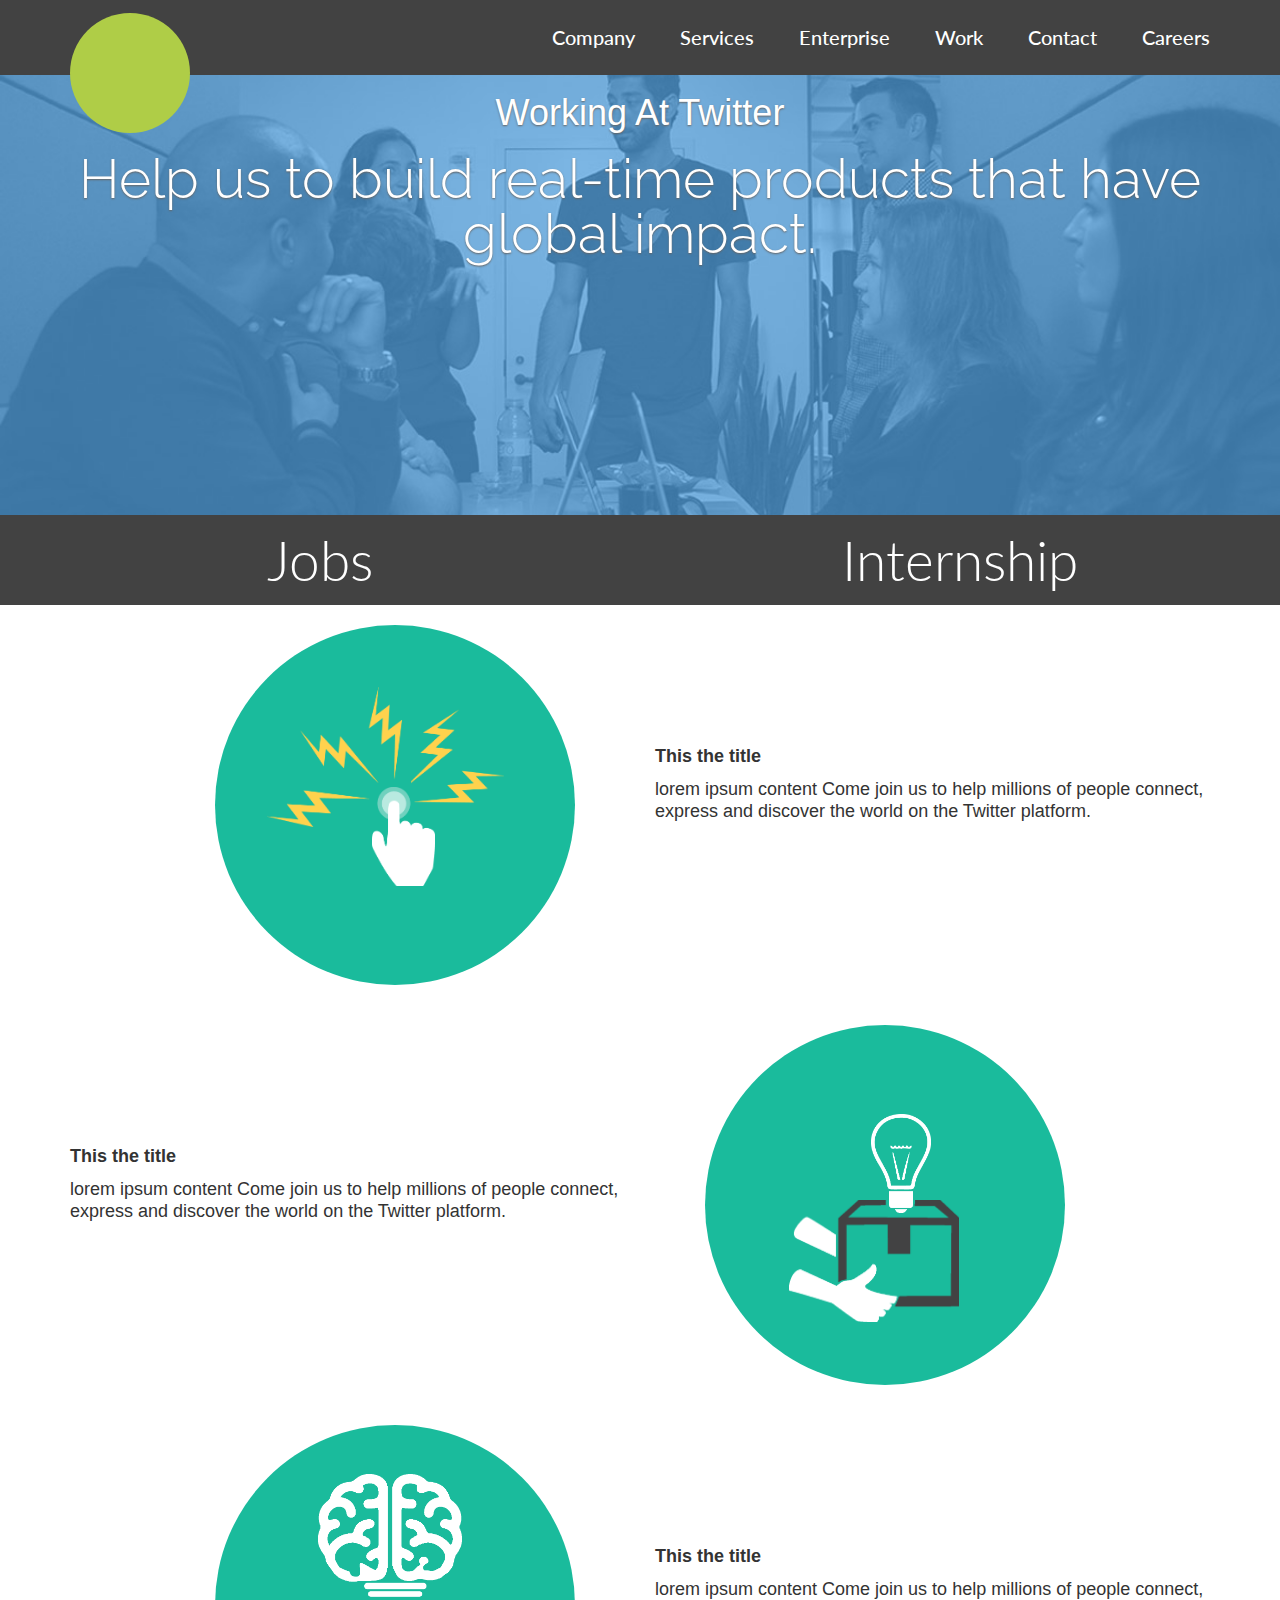
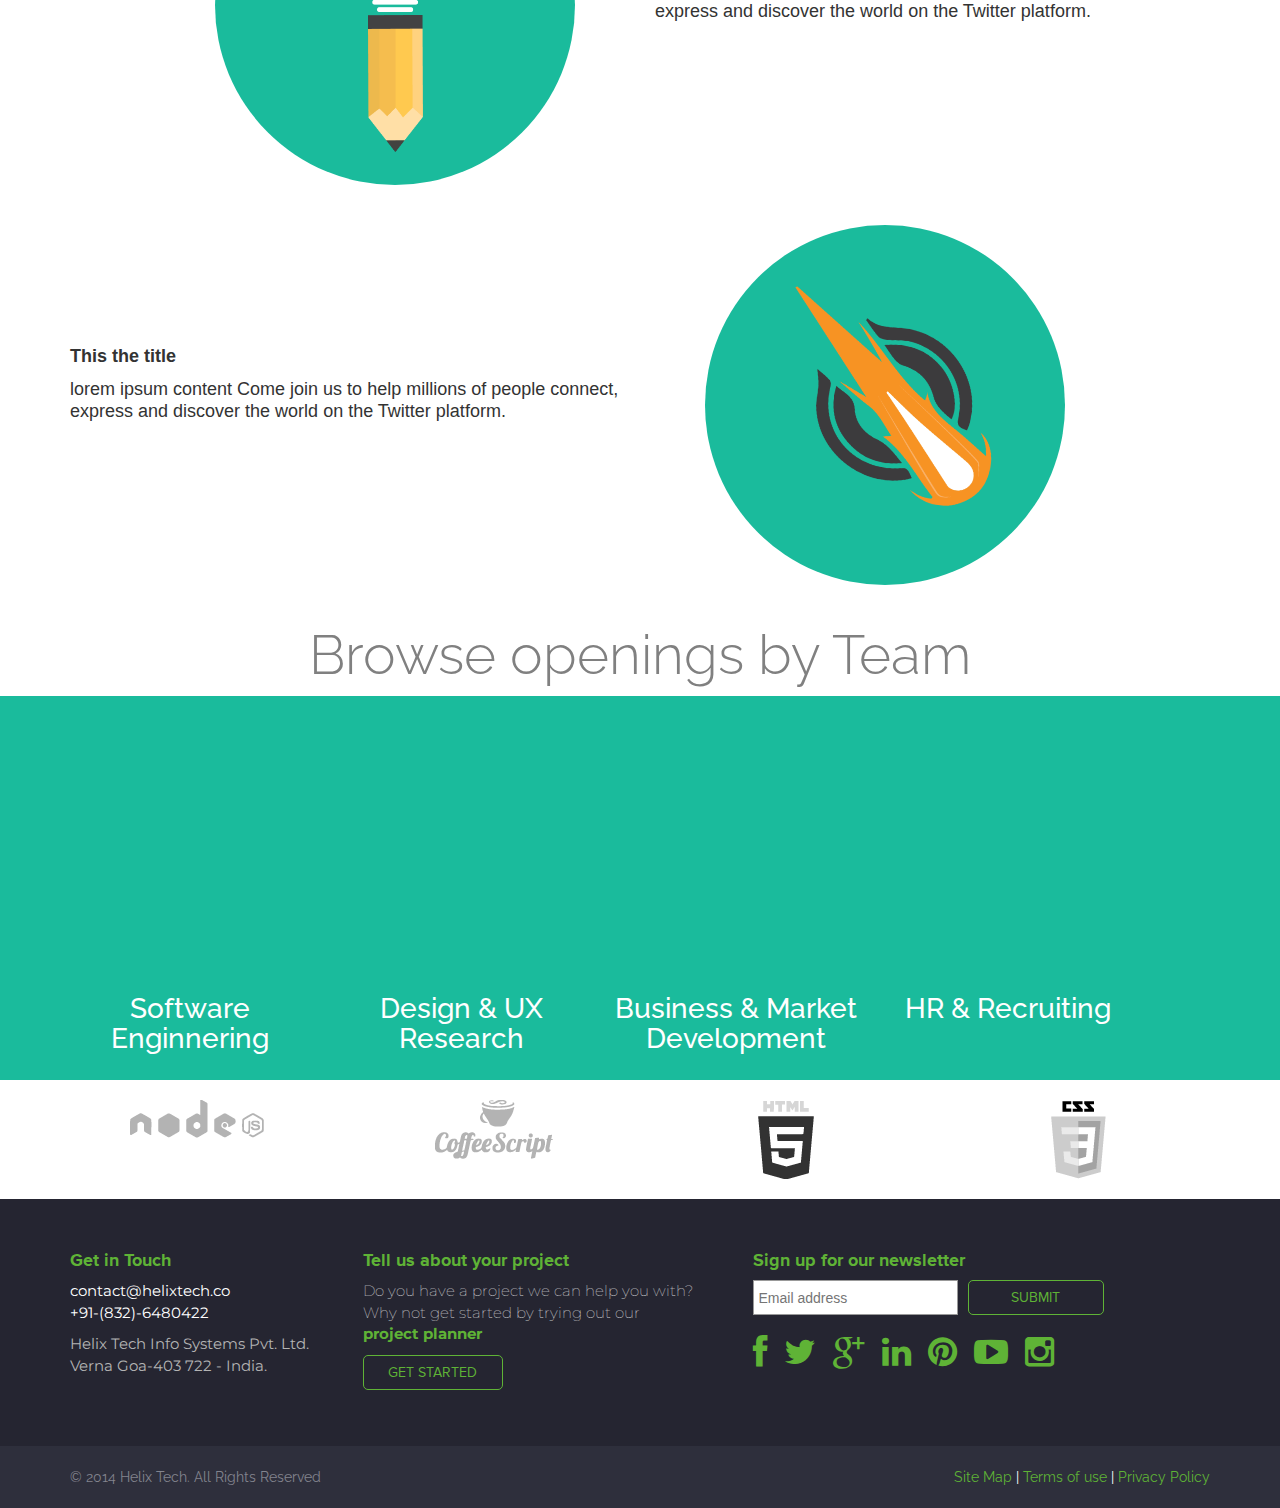
==== commit 8f8da912: "process slider done" ====
--- a/assets/css/main.css
+++ b/assets/css/main.css
@@ -3,18 +3,22 @@
 }
 .element-content h3 {
   font-weight: bold;
+  font-size: 18px;
+  line-height: 1.25;
+  font-family: "Helvetica Neue", Helvetica, Arial, sans-serif;
 }
 .element-content p {
   font-size: 18px;
   line-height: 1.25;
+  margin: 0 0 10px;
 }
 .element-box {
   background-color: #1ABB9C;
   border-radius: 100%;
   overflow: hidden;
   float: left;
-  width: 300px;
-  height: 300px;
+  width: 360px;
+  height: 360px;
   position: relative;
   margin: 20px 50px;
 }
@@ -22,8 +26,8 @@
   position: relative;
   overflow: visible;
   float: left;
-  top: 126px;
-  left: 125px;
+  top: 152px;
+  left: 152px;
 }
 .light-rod {
   position: absolute;
@@ -81,8 +85,8 @@
   margin-top: -10px;
 }
 .element-box:hover .light-rod-5 {
-  animation: animationFramesRightRight 0.15s linear 0s alternate infinite both;
-  -webkit-animation: animationFramesRightRight 0.15s linear 0s alternate infinite both;
+  animation: animationFramesRighteRight 0.15s linear 0s alternate infinite both;
+  -webkit-animation: animationFramesRighteRight 0.15s linear 0s alternate infinite both;
 }
 .hand {
   background: url(../img/hand.png) center no-repeat;
@@ -284,7 +288,7 @@
   left: 39px;
   right: 0;
   margin: auto;
-  top: 23px;
+  top: 50px;
 }
 .box-bulb:hover .bulb-rays {
   visibility: visible;
@@ -471,11 +475,7 @@
   background-position: -10px -2767px;
 }
 .careersOpenings {
-  background: url("careersOpenings.png") top left no-repeat;
-  margin-right: 26px;
-}
-.careersOpenings:last-child {
-  margin-right: 0;
+  background: url("../img/animation-circles.png") top left no-repeat;
 }
 .design:hover {
   width: 273px;
@@ -505,7 +505,7 @@
 .hr:hover {
   width: 271px;
   height: 271px;
-  background-position: -10px -1424px;
+  background-position: -10px -1423.99999999px;
 }
 .marketing:hover {
   width: 275px;
@@ -564,7 +564,7 @@
   width: 250px;
   height: 250px;
   margin: auto;
-  margin-top: 50px;
+  margin-top: 73px;
   background: url(../img/meteo.png) no-repeat;
   background-size: 2500px 200px;
   background-position: -2265px 0px;
@@ -634,5 +634,190 @@
     background-position: 340px 0;
   }
 }
-
-/* This beautiful CSS-File has been crafted with LESS (lesscss.org) and compiled by simpLESS (wearekiss.com/simpless) */
+footer h5 {
+  color: #1ABB9C;
+  font-style: normal;
+  font-weight: 700;
+  font-size: 18px;
+}
+footer p {
+  color: #fff;
+  font-size: 15px;
+}
+form#newsletter input[name="newsletter"] {
+  background-color: #fff;
+  border: solid #999 1px;
+  height: 3.5em;
+  -webkit-border-radius: 0px;
+  -moz-border-radius: 0px;
+  border-radius: 0px;
+  width: 205px;
+}
+form#newsletter input[name="newsletter"]:focus,
+form#newsletter input[name="newsletter"]:active {
+  background: #fafafa;
+  border-color: #999999;
+  outline: none;
+  -webkit-box-shadow: 0 0 5px #999999;
+  -moz-box-shadow: 0 0 5px #999999;
+  box-shadow: 0 0 5px #999999;
+}
+form#newsletter input[name="submit"] {
+  background-color: rgba(237, 110, 100, 0);
+  border: solid #1abc9c 2px;
+  -webkit-border-radius: 5px;
+  -moz-border-radius: 5px;
+  border-radius: 5px;
+  box-shadow: none;
+  height: 3.5em;
+  width: 136px;
+  color: #1abc9c;
+  -webkit-appearance: none;
+  -webkit-transition: all 0.2s linear;
+  -moz-transition: all 0.2s linear;
+  -ms-transition: all 0.2s linear;
+  -o-transition: all 0.2s linear;
+  transition: all 0.2s linear;
+  font-weight: bold;
+}
+#getstarted,
+#search-submit {
+  background-color: rgba(237, 110, 100, 0);
+  border: solid #1abc9c 2px;
+  -webkit-border-radius: 5px;
+  -moz-border-radius: 5px;
+  border-radius: 5px;
+  box-shadow: none;
+  color: #1abc9c;
+  -webkit-appearance: none;
+  -webkit-transition: all 0.2s linear;
+  -moz-transition: all 0.2s linear;
+  -ms-transition: all 0.2s linear;
+  -o-transition: all 0.2s linear;
+  transition: all 0.2s linear;
+}
+#getstarted,
+#search-submit {
+  width: 10em;
+}
+#search-submit {
+  margin-left: 10px;
+}
+.prefix.button {
+  padding-left: 0;
+  padding-right: 0;
+  padding-top: 0;
+  padding-bottom: 0;
+  text-align: center;
+  line-height: 2.125rem;
+  border: none;
+  overflow: hidden;
+  display: block;
+  padding: 10px;
+  text-transform: uppercase;
+}
+.float-right {
+  float: right;
+}
+.float-left {
+  float: left;
+}
+.lower-footer .float-right p {
+  text-align: right;
+  margin: 10px 0;
+}
+.lower-footer {
+  background-color: #2e2f3c;
+}
+div.lower-footer p,
+div.lower-footer h5 {
+  padding: 10px 0;
+  font-size: 14px;
+  line-height: 1.6;
+  text-rendering: optimizeLegibility;
+  font-weight: normal;
+  font-family: 'raleway';
+  color: white;
+}
+.transition-properties {
+  -webkit-transition: all 1s ease-in-out;
+  -moz-transition: all 1s ease-in-out;
+  -ms-transition: all 0.4s ease-in-out;
+  -o-transition: all 0.4s ease-in-out;
+  transition: all 0.4s ease-in-out;
+}
+div.lower-footer p a {
+  color: #1ABB9C;
+  text-decoration: none;
+  -webkit-transition: all 0.2s linear;
+  -moz-transition: all 0.2s linear;
+  -ms-transition: all 0.2s linear;
+  -o-transition: all 0.2s linear;
+  transition: all 0.2s linear;
+}
+div.lower-footer p a:hover {
+  color: white;
+}
+.proxlight {
+  font-family: "proxima-nova", sans-serif;
+  font-style: normal;
+  font-weight: 100;
+}
+footer div.upper-footer {
+  background-color: #252531;
+  padding: 5em 0 4em 0;
+}
+.prox {
+  font-family: "proxima-nova", sans-serif;
+  font-style: normal;
+  font-weight: 700 !important;
+}
+#getstarted:hover,
+form#newsletter input[name="submit"]:hover {
+  text-decoration: none;
+  color: white;
+  border-color: white;
+}
+.circle {
+  background: url("circle.png") top left no-repeat;
+}
+.hr:hover {
+  width: 270px;
+  height: 270px;
+  background-position: -10px -10px;
+}
+.hr {
+  width: 270px;
+  height: 270px;
+  background-position: -10px -791px;
+}
+.mr:hover {
+  width: 270px;
+  height: 270px;
+  background-position: -10px -1572px;
+}
+.mr {
+  width: 270px;
+  height: 270px;
+  background-position: -10px -2353px;
+}
+.ds:hover {
+  width: 270px;
+  height: 270px;
+  background-position: -10px -3134px;
+}
+.ds {
+  width: 270px;
+  height: 270px;
+  background-position: -10px -3915px;
+}
+.sw:hover {
+  width: 270px;
+  height: 270px;
+  background-position: -10px -4696px;
+}
+.sw {
+  width: 270px;
+  height: 270px;
+  background-position: -10px -5477px;
+}
